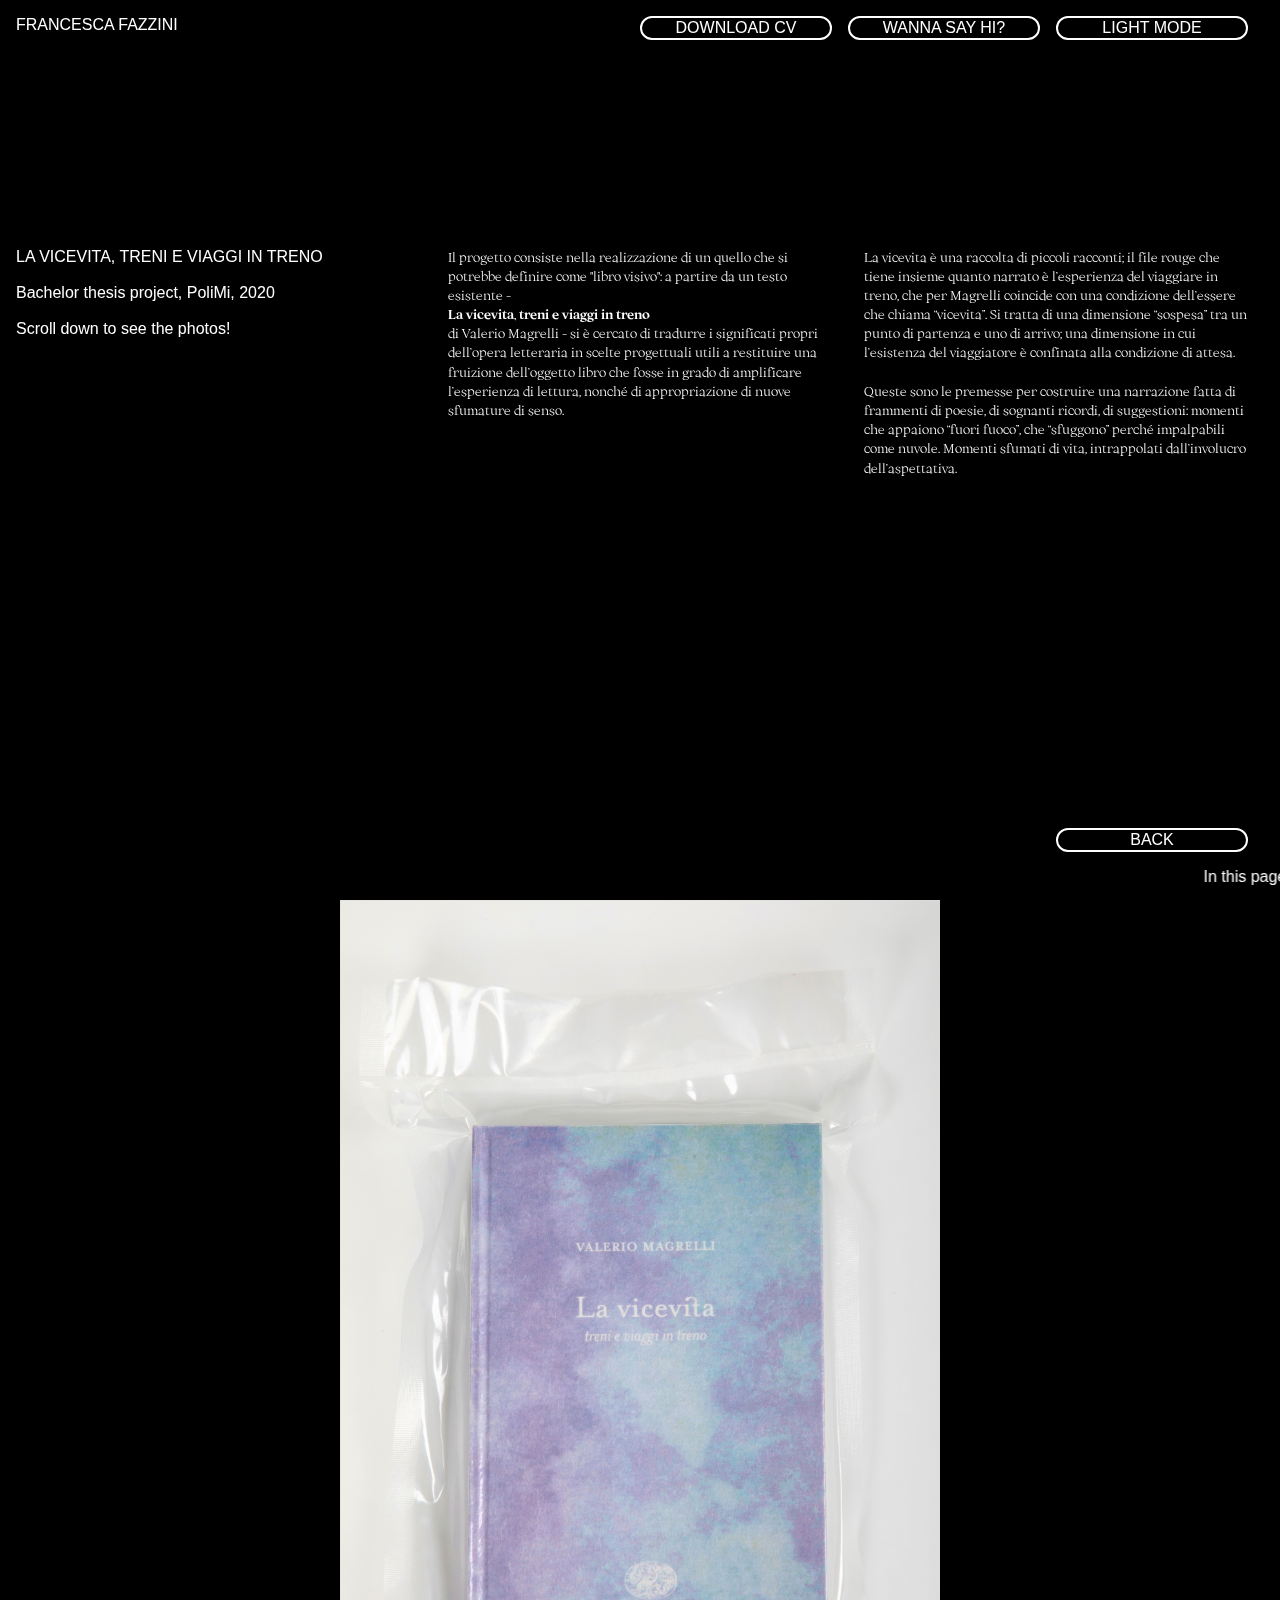
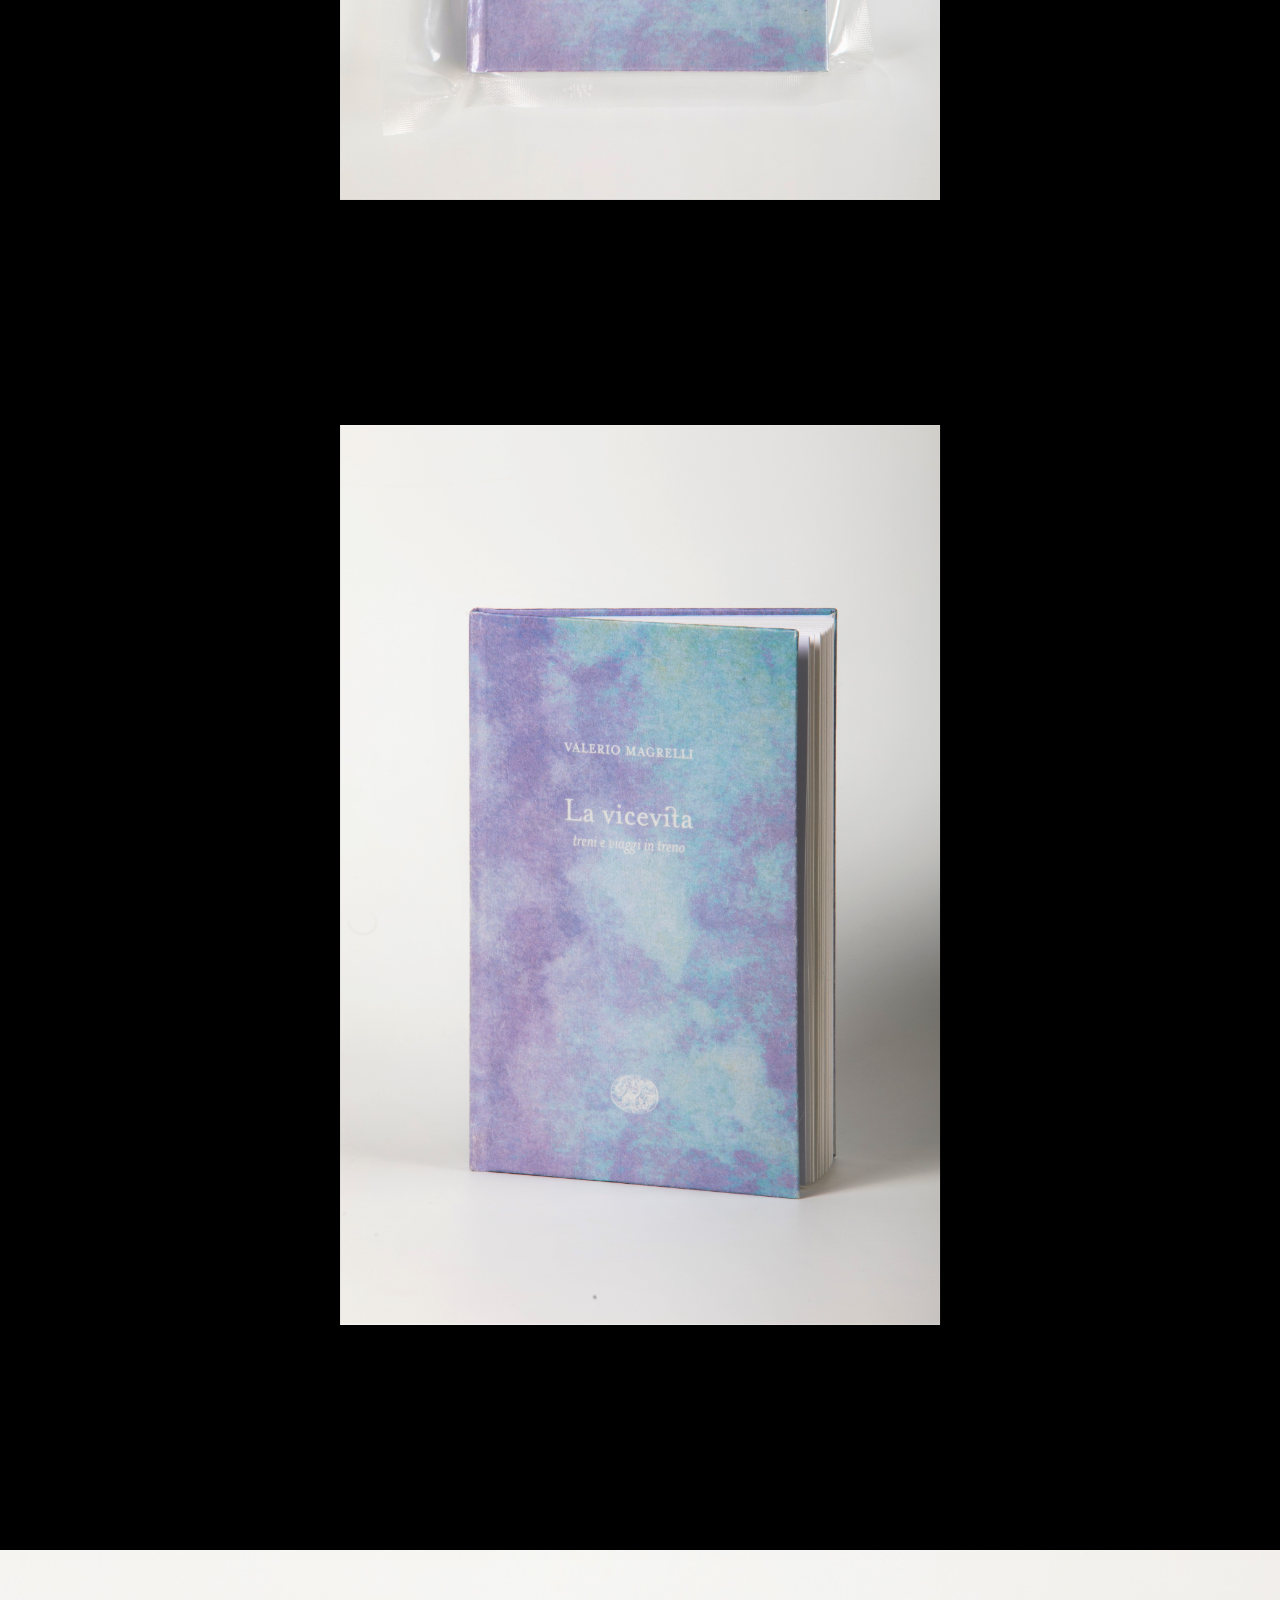
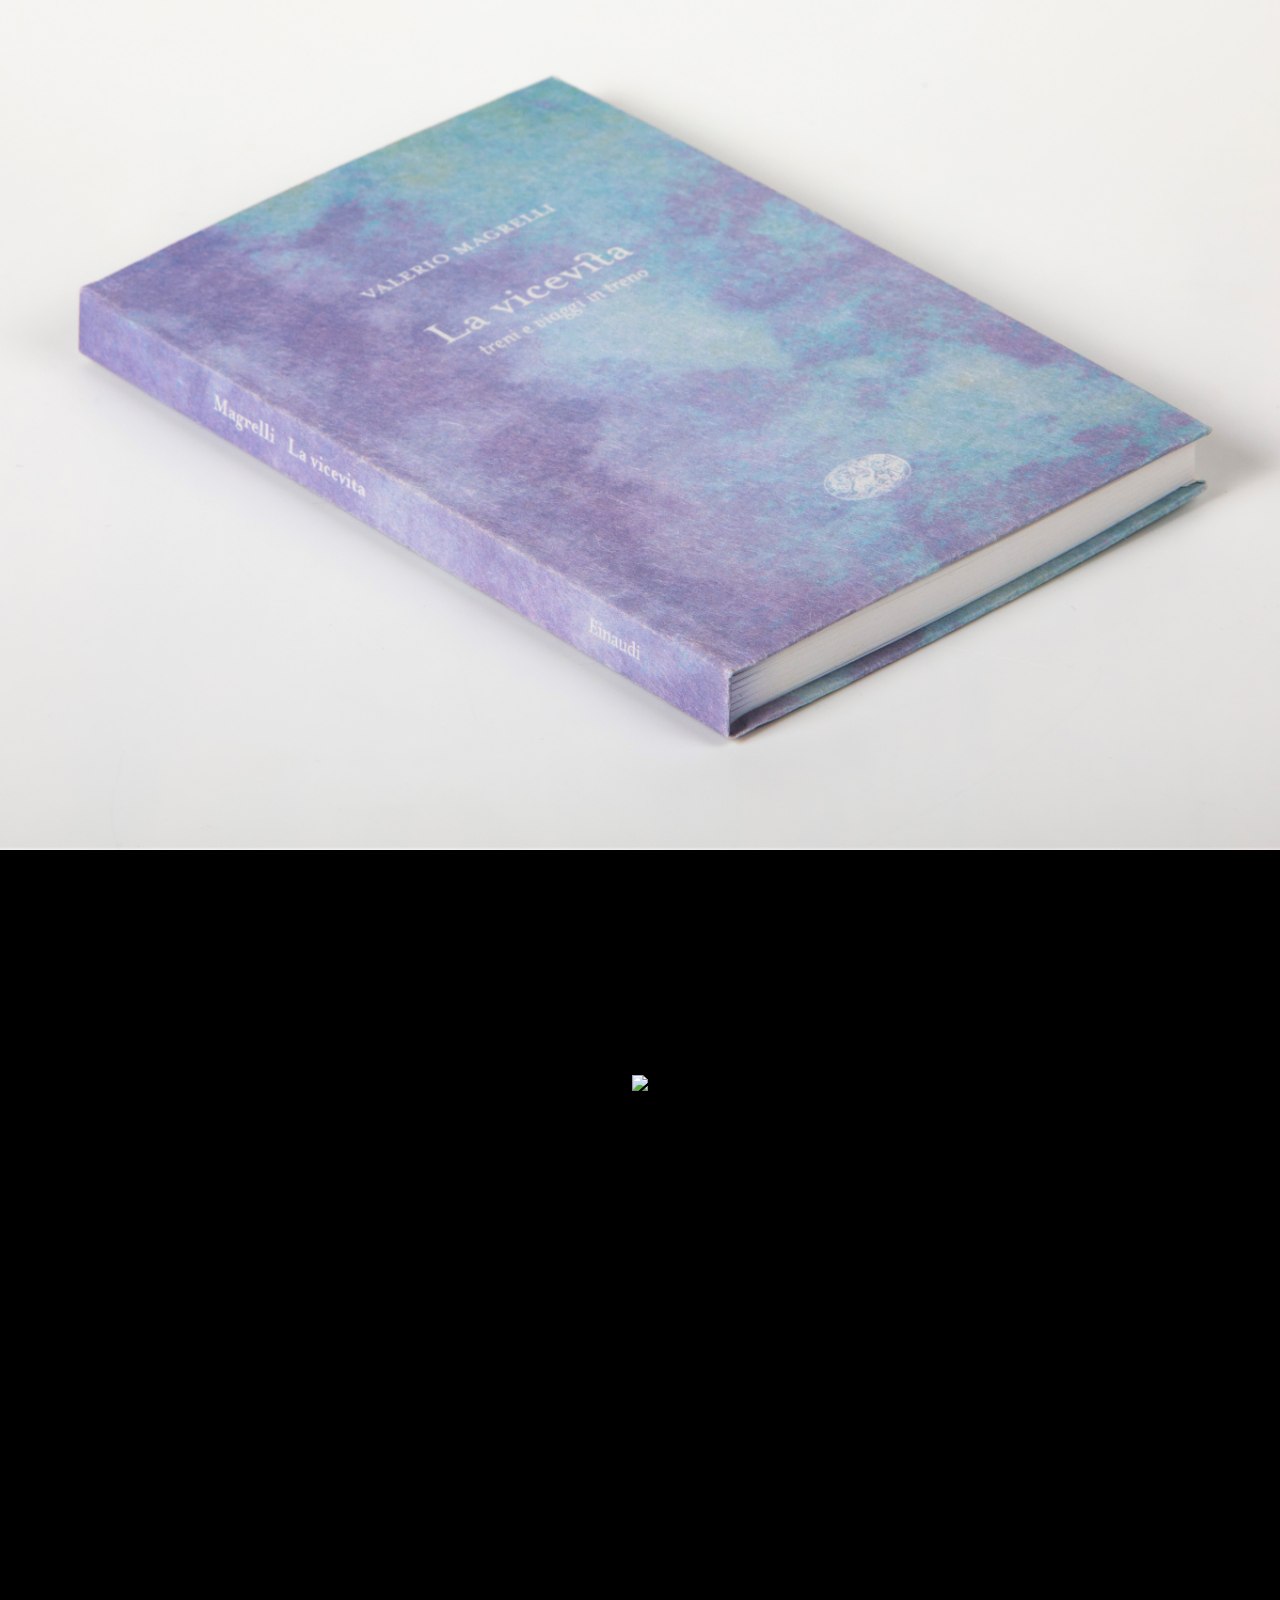
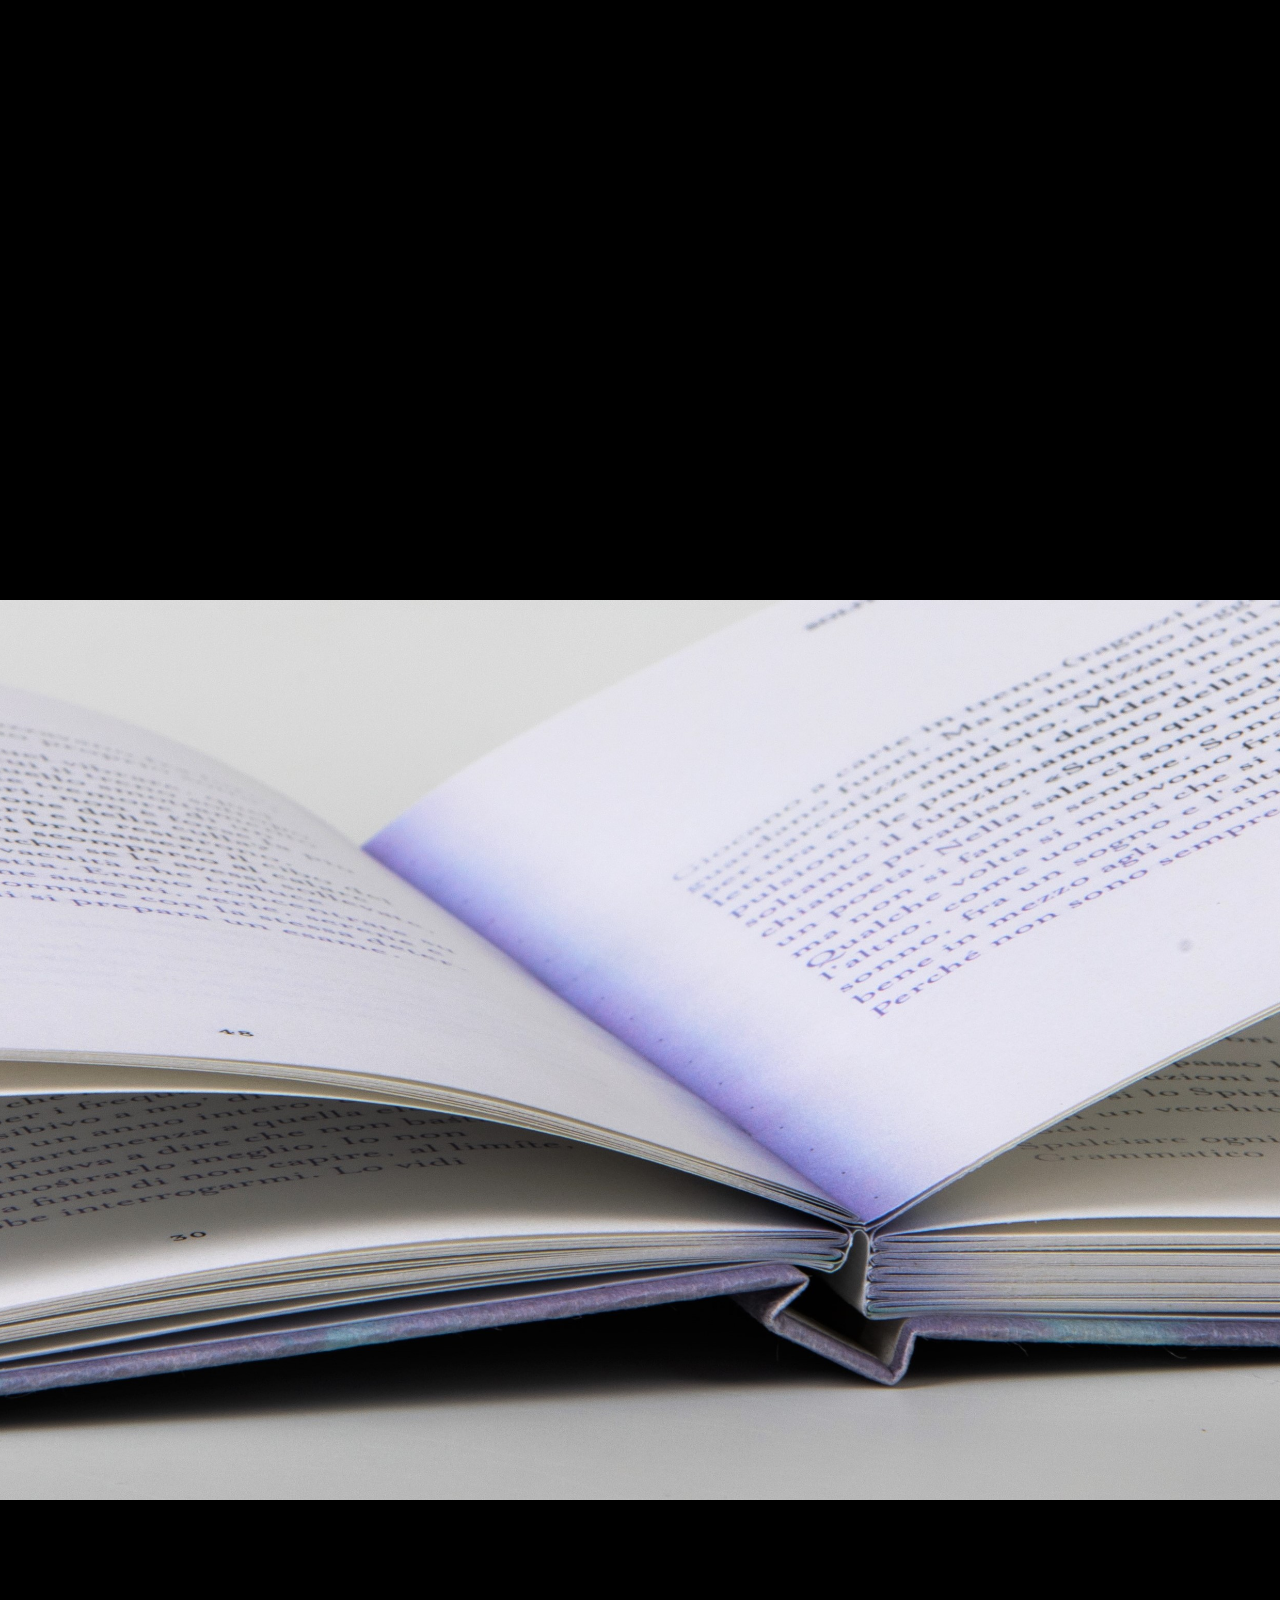
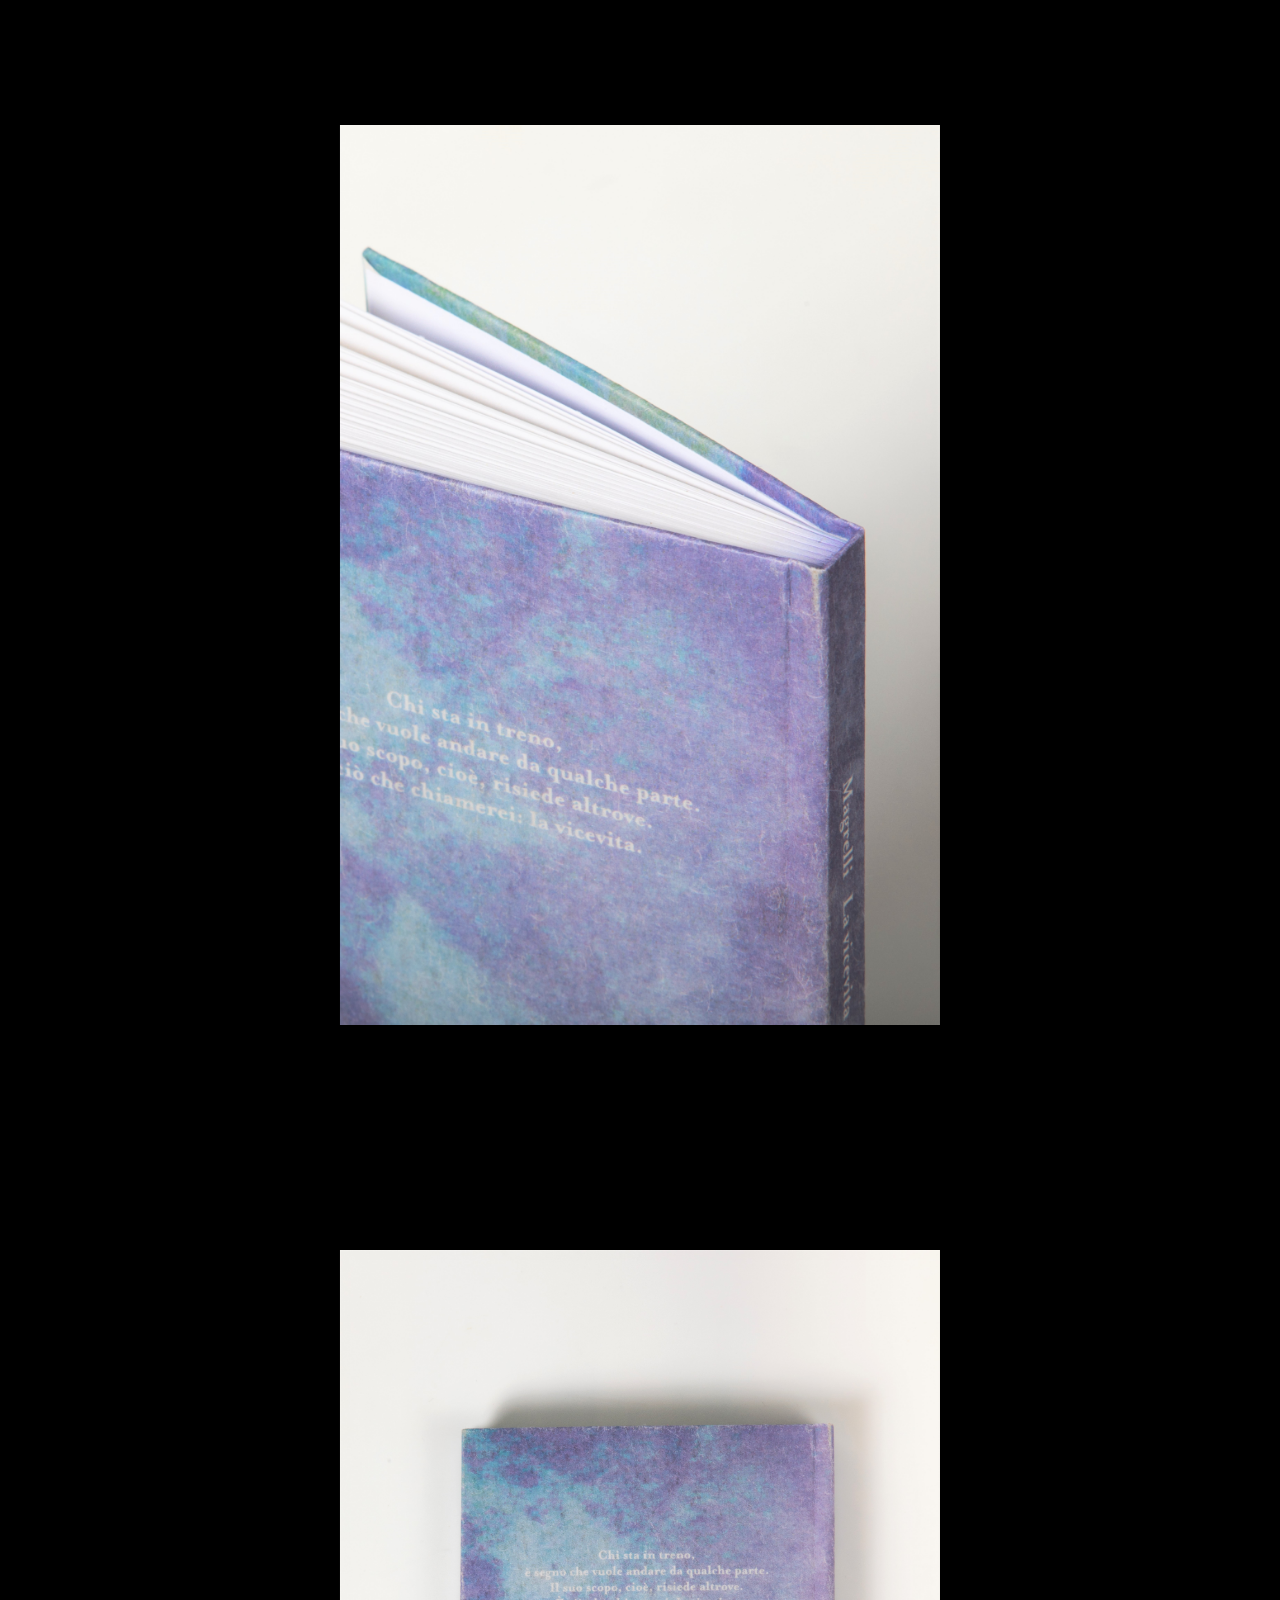
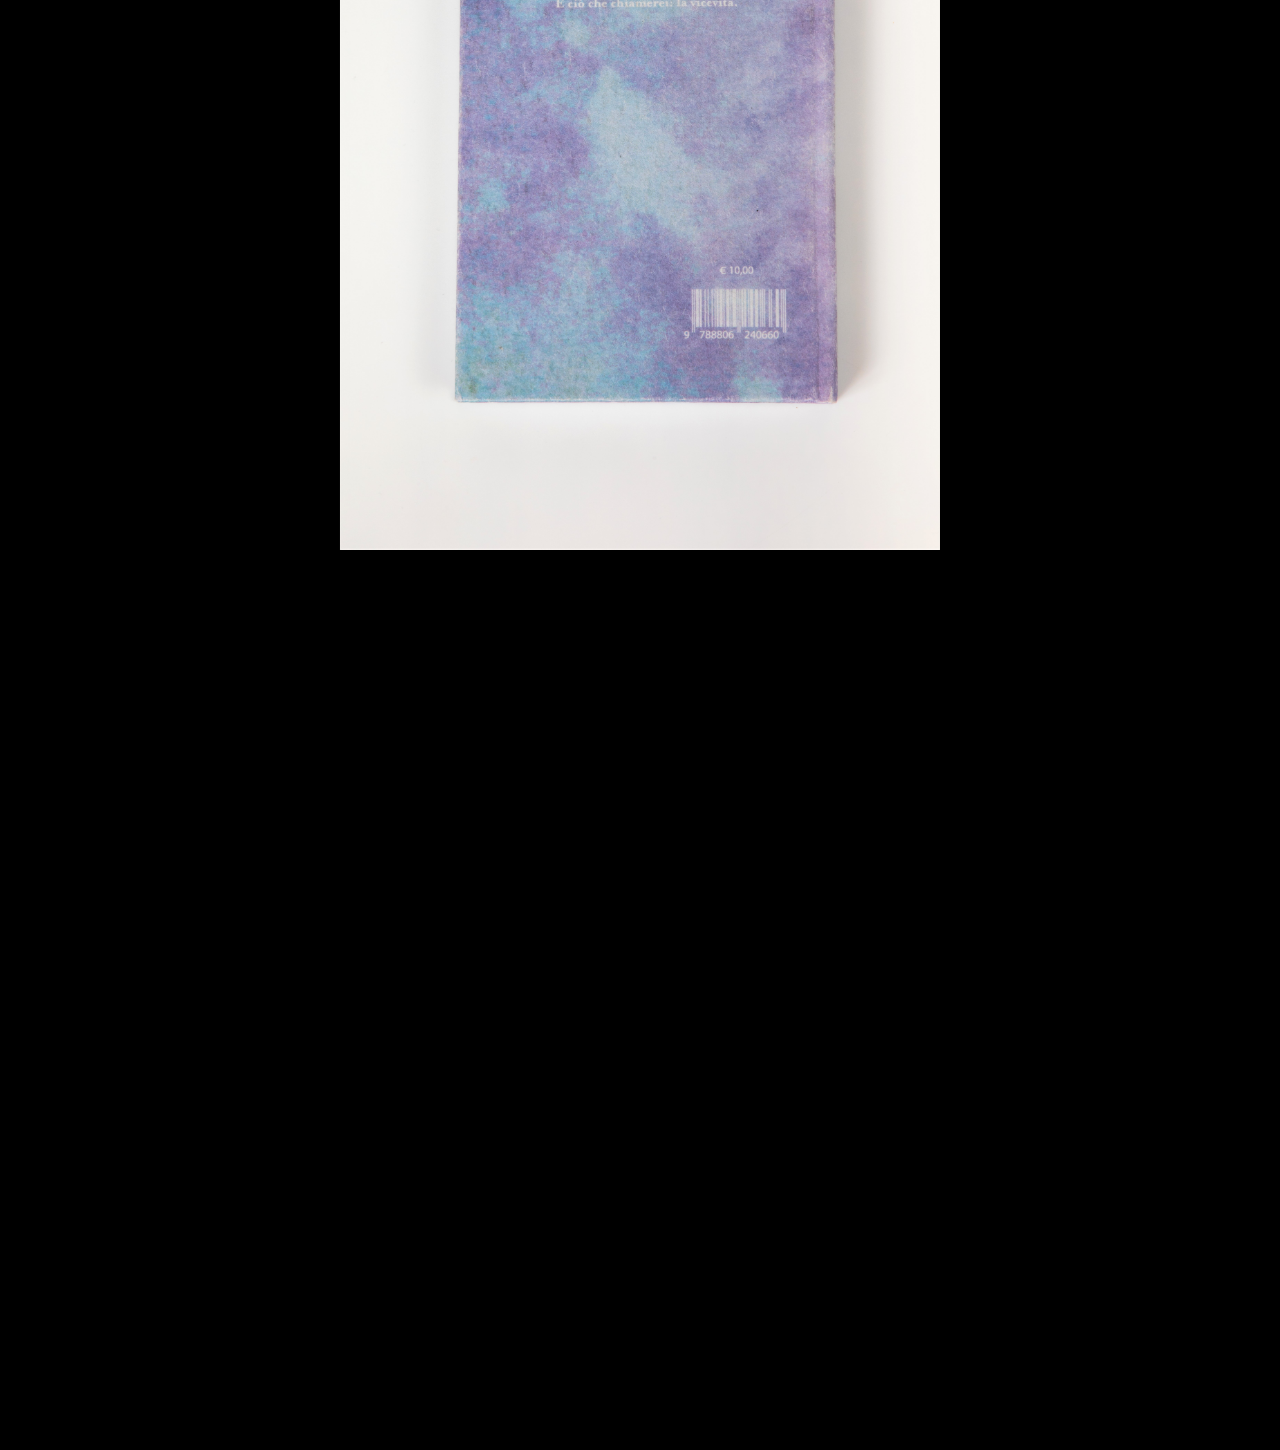
==== la-vicevita-treni-e-viaggi-in-treno.html @ 22600bf1 "Add files via upload" ====
<!DOCTYPE html>
<html lang="it" dir="ltr">
  <head>
    <meta charset="utf-8">
    <title>La vicevita - Francesca Fazzini</title>
    <link rel="shortcut icon" href="i/icon0.ico"> <!-- icona da cambiare-->
    <!-- <link rel="stylesheet" href="css/indexDesktop.css" media="screen and (min-width: 451px)">  stile pc-->
    <!--<link rel="stylesheet" href="css/indexMobile.css" media="screen and (max-width: 450px)"> stile cell-->
    <meta name="viewport" content="width=device-width, initial-scale=1.0"> <!--condizione iniziale viewport-->
    <meta name="topic" content="communication design">
    <meta name="keywords" content="design, Francesca Fazzini, comunicazione, communication, editoria, editorial, Politecnico di Milano, tesi di laurea, Mario Piazza">
    <meta name="description" content="FRANCESCA FAZZINI communication designer">
    <meta name="copyright" content="Francesca Fazzini">
    <meta name="language" content="IT, EN">
    <meta name="robots" content="index,follow">
    <meta name="directory" content="submission">
    <meta name="category" content="communication design">
    <meta name="coverage" content="Worldwide">
    <meta name="distribution" content="Global">
    <meta name="rating" content="General">
    <meta http-equiv="Expires" content="0">
    <meta http-equiv="Pragma" content="no-cache">
    <meta http-equiv="Cache-Control" content="no-cache">
    <meta property="og:title" content="FRANCESCA FAZZINI communication designer">



    <style>

  /**generali**/
    .light {
        background-color::#ffffff ;
        color: #000000;  /**#e6b3ff colore lilla**/
        margin:0;
        padding: 0;
        font-family:ortica;

    }
    .dark {
        background-color:#000000 ;
        color:#ffffff;
        margin:0;
        padding: 0;
        font-family:ortica;
    }
    .ee {
        background-color:#ff00ff ;
        color: #00ffff;  /**#e6b3ff colore lilla**/
        margin:0;
        padding: 0;
        font-family:ortica;
    }

/**bottoni**/
    .button-ee {
      right:2.5vw;
      position: absolute;
      background-color: transparent;
      color: cyan;
      font-family: sans-serif;;
      font-size: 1.25vw;
      width: 15%;
      border-radius: 25px;
      border: 2px solid yellow;
      }
    .button-ee:hover {
      right:2.5vw;
      position: absolute;
      background-color: #00ffff;
      color: #ff00ff;
      font-family: sans-serif;;
      font-size: 1.25vw;
      width: 15%;
      border-radius: 25px;
      border: 2px solid yellow;
      cursor: pointer;
      }
    .button-ee:active{
      right:2.5vw;
        position: absolute;
        background-color: cyan;
        color: #ff00ff;
        font-family: sans-serif;;
        font-size: 1.25vw;
        width: 15%;
        border-radius: 25px;
        transform: translateY(5px);
        border: 2px solid yellow;
        }

    .button-light{
      right:2.5vw;
        position: absolute;
        background-color: transparent;
        color: #000000;
        font-family: sans-serif;;
        font-size: 1.25vw;
        width: 15%;
        border-radius: 25px;
        border: 2px solid #000000;
      }
    .button-light:hover{
      right:2.5vw;
        position: absolute;
        background-color: #000000;
        color: #ffffff;
        font-family: sans-serif;;
        font-size: 1.25vw;
        width: 15%;
        border-radius: 25px;
        border: 2px solid #000000;
        cursor: pointer;
      }
    .button-light:active{
      right:2.5vw;
        position: absolute;
        background-color: #000000;
        color: #ffffff;
        font-family: sans-serif;;
        font-size: 1.25vw;
        width: 15%;
        border-radius: 25px;
        border: 2px solid #000000;
        transform: translateY(5px);
      }

    .button-dark{
              right:2.5vw;
              position: absolute;
              background-color: transparent;
              color: #ffffff;
              font-family: sans-serif;;
              font-size: 1.25vw;
              width: 15vw;
              border-radius: 25px;
              border: 2px solid #ffffff;


            }
    .button-dark:hover{
              right:2.5vw;
              position: absolute;
              background-color: #ffffff;
              color: #000000;
              font-family: sans-serif;;
              font-size: 1.25vw;
              width: 15vw;
              border-radius: 25px;
              cursor: pointer;
              border: 2px solid #ffffff;

            }
    .button-dark:active{
              right:2.5vw;
              position: absolute;
              background-color: #ffffff;
              color: #000000;
              font-family: sans-serif;;
              font-size: 1.25vw;
              width: 15vw;
              border-radius: 25px;
              transform: translateY(5px);
              border: 2px solid #ffffff;

            }

  /**francesca**/
    .francesca-dark{
      left:1.25vw;
      top:1.25vw;
      position: absolute;
      color: #ffffff;
      font-family: sans-serif;;
      font-size: 1.25vw;
      width: 15vw;
      cursor: default;
      }
    .francesca-light{
        left:1.25vw;
        top:1.25vw;
        position: absolute;
        color: #000000;
        font-family: sans-serif;;
        font-size: 1.25vw;
        width: 15vw;
        cursor: default;
        }
    .francesca-ee{
            left:1.25vw;
            top:1.25vw;
            position: absolute;
            color: cyan;
            font-family: sans-serif;;
            font-size: 1.25vw;
            width: 15vw;
            cursor: default;
            }

  /**contatti**/
    .wannasayhi-box-dark{
              width:30vw;
              height: 30vh;
              background-color: black;
              visibility: visible;
              top: 50%;
              left:50%;
              margin-left: var(--mL);
              margin-top: var(--mT);
              transform: translate(-50%,-50%);
              z-index: +10;
              border: 2px solid #ffffff;
              box-shadow: 10px 10px white;


            }
    .wannasayhi-box-light{
      width:30vw;
      height: 30vh;
      background-color: white;
      visibility: visible;
      top: 50%;
      left:50%;
      margin-left: var(--mL);
      margin-top: var(--mT);
      transform: translate(-50%,-50%);
      z-index: +10;
      border: 2px solid #000000;
      box-shadow: 10px 10px black;

    }
    .wannasayhi-box-ee{
      width:30vw;
      height: 30vh;
      background-color:#e6b3ff;
      visibility: visible;
      top: 50%;
      left:50%;
      margin-left: var(--mL);
      margin-top: var(--mT);
      transform: translate(-50%,-50%);
      z-index: +10;
      border: 2px solid yellow;
      box-shadow: 10px 10px cyan;

    }

  /**testo base sans**/
    .testo-base-dark{
      font-family: sans-serif;
      color:white;
      font-size: 1.25vw
    }
    .testo-base-light{
      font-family: sans-serif;
      color:black;
      font-size: 1.25vw
    }
    .testo-base-ee{
      font-family: sans-serif;
      color:cyan;
      font-size: 1.25vw
    }

  /**testo colonne**/
    .colonna-dark{
      font-family: ortica;
      font-weight: 100;
      color:white;
      font-size: 1vw;
      line-height: 1.5;

    }
    .colonna-light{
      font-family: ortica;
      color:black;
      font-size: 1vw;
      line-height: 1.5;

    }
    .colonna-ee{
      font-family: ortica;
      color:cyan;
      font-size: 1vw;
      line-height: 1.5;
    }


  /**runner**/
    .runner-dark{
              bottom: 1.25vw;
              height: 1.25vw;
              position: absolute;
              background-color: transparent;
              color: #ffffff;
              font-family: sans-serif;;
              font-size: 1.25vw;
              width: 100%;
              position: fixed;
              z-index: +5;
            }

    /**h1 ee**/
    .runner-light{
              bottom: 1.25vw;
              height: 1.25vw;
              position: absolute;
              background-color: transparent;
              color: black;
              font-family: sans-serif;;
              font-size: 1.25vw;
              width: 100%;
              position: fixed;
              z-index: +5;
            }

    /**h1 ee**/
    .runner-ee{
              bottom: 1.25vw;
              height: 1.25vw;
              position: absolute;
              background-color: transparent;
              color: cyan;
              font-family: sans-serif;;
              font-size: 1.25vw;
              width: 100%;
              position: fixed;
              z-index: +5;
            }

    /**h1 ee**/




  /**condizioni utili ecc**/
    .light::-webkit-scrollbar {
      width: auto;
       }
    .light::-webkit-scrollbar-track {
      background: transparent;
      border-left: 2px solid black;
      }
    .light::-webkit-scrollbar-thumb {
      background-color: black;
    }

    .dark::-webkit-scrollbar {
      width: auto;
       }
    .dark::-webkit-scrollbar-track {
      background: transparent;
      border-left: 2px solid white;
      }
    .dark::-webkit-scrollbar-thumb {
      background-color: white;
    }

    .ee::-webkit-scrollbar {
      width: auto;
       }
    .ee::-webkit-scrollbar-track {
      background: transparent;
      border-left: 2px solid yellow;
      }
    .ee::-webkit-scrollbar-thumb {
      background-color: cyan;
    }


    .on {
      visibility: visible;

      }
    .off {
      visibility: hidden;
        }
    .draggable {
      width: 0vw;
      height: 0vw;
      background: transparent;
      border-radius: 50%;
      float: left;
      top: 50%;
      left:50%;
      margin-left: var(--mL);
      margin-top: var(--mT);
      transform: translate(-50%,-50%);
      border: 0px solid red;
      z-index: +3;
      }
    .container{
      background-color: transparent;
      width: 100vw;
      height: 100vh;
      white-space: nowrap;
      overflow: hidden;
      text-align: center;
      vertical-align: middle;
      top: 50%;
      left:50%;
      margin-left: var(--mL);
      margin-top: var(--mT);
      transform: translate(-50%,-50%);
      position:fixed;
      z-index: 10;
    }
    a{
     color:inherit;
     text-decoration: none;
    }
    @font-face {
      font-family:ortica;
      src: url(font/Ortica-Light.otf);
    }
    @font-face {
      font-family:orticabold;
      src: url(font/Ortica-Bold.otf);
    }

    #draggable{
    -webkit-animation: flash linear 1s infinite;
	  animation: flash linear 1s infinite;
    }
    #scroll{
    -webkit-animation: flash linear 1s infinite;
	  animation: flash linear 1s infinite;
    }
    @-webkit-keyframes flash {
  	0% { opacity: 1; }
	  50% { opacity: .1; }
  	100% { opacity: 1; }
    }

  </style>
  </head>




  <body id="body" class="dark" style="overflow-x:hidden;overflow-y: scroll;cursor:default">

<!--HEADER E FOOTER-->
    <div id="header" style="width:100vw;height:auto;position:fixed;z-index:+9">
      <div id="francesca" class="francesca-dark" style="top:1.25vw" > FRANCESCA FAZZINI </div>
      <button id="mode"  class="button-dark" style="top:1.25vw"> LIGHT MODE </button>
      <button id="wannasayhi"  class="button-dark" style="position:absolute; right:18.75vw;top:1.25vw "> WANNA SAY HI? </button>
      <button id="cv"  class="button-dark" style="position:absolute;right:35vw; text-align: center; text-decoration:none;top:1.25vw"><a href="Fazzini_Francesca_CV.pdf" download target="_blank"> DOWNLOAD CV</a> </button>
    </div>

    <div id="footer" style="width:100vw;bottom:0;height:auto;position:fixed;z-index:+9">
      <div id="runner" class="runner-dark">  <marquee direction="scroll">In this page I hide an Easter egg, can you find it? </marquee></div>
      <button id="discover"  class="button-dark" style="position:absolute;text-align: center; text-decoration:none;bottom:3.75vw;"><a href="index.html"> BACK</a> </button>
    </div>

<!--BOX CONTATTI-->
    <div id="container" class="off">
      <div id="chiudi"class="draggable">
        <div id="wannasayhi-box" class="off" >
          <button id="close"   class="button-dark" style="width: 15vw; bottom:1.25vw"> CLOSE </button>
          <div id="draggable" class="testo-base-dark" style="top:1.25vw;position:absolute;left:50%;transform:translate(-50%,0)">I'm draggable! </div>
          <div  style="top: 50%; width: 100%;text-align: center; transform: translate(0%,-50%);position:absolute;">
            <div id="testo-base"class="testo-base-dark">
              You can find me on Instagram, Behance, LinkedIn,<br></br> or you can just send me an
               <a href="mailto:francesca180998@gmail.com" style="font-family: sans-serif;font-size: 1.25vw; text-decoration:underline;">e-mail</a>.<br></br>
            </div>
          </div>
        </div>
      </div>
    </div>




<!--SEZIONE TESTO-->
  <section style="display:flex;width: 100vw; height: 100vh; position:fixed">
    <div id="dida" style="top:27.5vh;left:1.25vw;position:absolute" class="testo-base-dark">
      LA VICEVITA, TRENI E VIAGGI IN TRENO <br></br>
      Bachelor thesis project, PoliMi, 2020 <br></br>
      <div id="scroll">Scroll down to see the photos! </div>

    </div>

    <div id="col1" style="top:27.5vh;right:35vw;position:absolute;width:30vw;height:40vh" class="colonna-dark">
      Il progetto consiste nella realizzazione
  di un quello che si potrebbe definire come "libro visivo":
  a partire da un testo
  esistente - <div style="font-family:orticabold">La vicevita, treni e viaggi in treno</div> di Valerio
  Magrelli - si è cercato
  di tradurre i significati propri
  dell’opera letteraria in scelte
  progettuali utili a restituire
  una fruizione dell’oggetto libro
  che fosse in grado di amplificare
  l’esperienza di lettura,
  nonché di appropriazione
  di nuove sfumature di senso.

    </div>

    <div id="col2" style="top:27.5vh;right:2.5vw;position:absolute;width:30vw;height:40vh" class="colonna-dark">
      La vicevita è una raccolta di piccoli racconti; il file rouge che tiene
      insieme quanto narrato è l’esperienza del viaggiare in treno, che
      per Magrelli coincide con una condizione dell’essere che chiama
      “vicevita”. Si tratta di una dimensione “sospesa” tra un punto di
      partenza e uno di arrivo; una dimensione in cui l’esistenza del
      viaggiatore è confinata alla condizione di attesa.
    <br></br>  Queste sono le premesse per costruire una narrazione fatta di
      frammenti di poesie, di sognanti ricordi, di suggestioni: momenti
      che appaiono “fuori fuoco”, che “sfuggono” perché impalpabili
      come nuvole. Momenti sfumati di vita, intrappolati dall’involucro
      dell’aspettativa.    </div>



 </section>


 <!--SCROLL IMMAGINI-->
 <section >
  <div style="display:flex;width: 100vw; height: auto;position:absolute">
    <!--immagini 2:3 -->
    <img src="images/vicevita1.png" style="display:flex;height:100vh;top:100vh;position:absolute;left:50%;transform:translate(-50%,0)">
    <img src="images/vicevita2.png" style="display:flex;height:100vh;top:225vh;position:absolute;left:50%;transform:translate(-50%,0)">
    <img src="images/vicevita3.png" style="display:flex;height:100vh;top:350vh;position:absolute;left:50%;transform:translate(-50%,0)">
    <img src="images/vicevita4.png" style="display:flex;height:100vh;top:475vh;position:absolute;left:50%;transform:translate(-50%,0)">
    <img src="images/vicevita5.png" style="display:flex;height:100vh;top:600vh;position:absolute;left:50%;transform:translate(-50%,0)">
    <img src="images/vicevita6.png" style="display:flex;height:100vh;top:725vh;position:absolute;left:50%;transform:translate(-50%,0)">
    <img src="images/vicevita7.png" style="display:flex;height:100vh;top:850vh;position:absolute;left:50%;transform:translate(-50%,0)">


     <div style="display:flex;width:100vw;height:100vh;top:950vh;position:absolute;color: transparent"></div>


 </div>

</section>





































<script src="js/blotter.min.js"></script>
<script src="https://unpkg.com/draggabilly@2/dist/draggabilly.pkgd.min.js"></script>
<script src="js/app-progetti.js"></script>
<script src="http://ajax.googleapis.com/ajax/libs/jquery/1.6.4/jquery.min.js"></script>
<script type="text/javascript">






$(document).ready(function() {
        var keys = [];
        var code = [38, 38, 40, 40, 37, 39, 37, 39, 66, 65];
        var contatti = document.getElementById("wannasayhi-box");



        document.getElementById("body").className = "dark"

        $(document).keydown(function(keyEvent) {
          keys.push(keyEvent.keyCode);

          if ( keys.length > code.length ) { keys.shift(); }

          if ( keys.toString() == code.toString() ) {
            document.querySelector("marquee").innerHTML = "Congrats! You did it! ";
            document.getElementById("body").className = "ee";
            document.getElementById("mode").className = "button-ee";
            document.getElementById("wannasayhi").className = "button-ee";
            document.getElementById("cv").className = "button-ee";
            document.getElementById("close").className = "button-ee";
            document.getElementById("francesca").className = "francesca-ee";
            document.getElementById("runner").className = "runner-ee";
            document.getElementById("testo-base").className = "testo-base-ee";
            document.getElementById('draggable').className="testo-base-ee";
            document.getElementById('discover').className="button-ee";
            document.getElementById("dida").className = "testo-base-ee";
            document.getElementById("col1").className = "colonna-ee";
            document.getElementById("col2").className = "colonna-ee";





            if(contatti.className="off"){
              document.getElementById("wannasayhi-box").className = "off";
            }
            else{
              document.getElementById("wannasayhi-box").className = "wannasayhi-box-ee";
            }




          }
        });
      });
</script>




</body>
</html>
---- css/indexDesktop.css ----
/**generali**/
.light {
    background-color::#ffffff ;
    color: #000000;  /**#e6b3ff colore lilla**/
    margin:0;
    padding: 0;
    font-family:ortica;

}
.dark {
    background-color:#000000 ;
    color:#ffffff;
    margin:0;
    padding: 0;
    font-family:ortica;
}
.ee {
    background-color: #ff00ff;
    color: cyan;  /**#e6b3ff colore lilla**/
    margin:0;
    padding: 0;
    font-family:ortica;
}

/**border**/
.border-light {
    border-bottom:2px solid black;
}
.border-dark {
    border-bottom:2px solid white;
}
.border-ee {
    border-bottom:2px solid yellow;
;
}

/**bottoni**/
.button-ee {
  right:2.5vw;
  position: absolute;
  background-color: transparent;
  color: cyan;
  font-family: sans-serif;;
  font-size: 1.25vw;
  width: 15%;
  border-radius: 25px;
  border: 2px solid yellow;

  }
.button-ee:hover {
  right:2.5vw;
  position: absolute;
  background-color: cyan;
  color: #ff00ff;
  font-family: sans-serif;;
  font-size: 1.25vw;
  width: 15%;
  border-radius: 25px;
  border: 2px solid yellow;
  cursor: pointer;
  }
.button-ee:active{
  right:2.5vw;
  position: absolute;
  background-color: cyan;
  color: #ff00ff;
  font-family: sans-serif;;
  font-size: 1.25vw;
  width: 15%;
  border-radius: 25px;
  border: 2px solid yellow;
  cursor: pointer;
    }

.button-light{
  right:2.5vw;
    position: absolute;
    background-color: transparent;
    color: #000000;
    font-family: sans-serif;;
    font-size: 1.25vw;
    width: 15%;
    border-radius: 25px;
    border: 2px solid #000000;
  }
.button-light:hover{
  right:2.5vw;
    position: absolute;
    background-color: #000000;
    color: #ffffff;
    font-family: sans-serif;;
    font-size: 1.25vw;
    width: 15%;
    border-radius: 25px;
    border: 2px solid #000000;
    cursor: pointer;
  }
.button-light:active{
  right:2.5vw;
    position: absolute;
    background-color: #000000;
    color: #ffffff;
    font-family: sans-serif;;
    font-size: 1.25vw;
    width: 15%;
    border-radius: 25px;
    border: 2px solid #000000;
    transform: translateY(5px);
  }

.button-dark{
          right:2.5vw;
          position: absolute;
          background-color: transparent;
          color: #ffffff;
          font-family: sans-serif;;
          font-size: 1.25vw;
          width: 15vw;
          border-radius: 25px;
          border: 2px solid #ffffff;


        }
.button-dark:hover{
  right:2.5vw;
          position: absolute;
          background-color: #ffffff;
          color: #000000;
          font-family: sans-serif;;
          font-size: 1.25vw;
          width: 15vw;
          border-radius: 25px;
          cursor: pointer;
          border: 2px solid #ffffff;

        }
.button-dark:active{
  right:2.5vw;
          position: absolute;
          background-color: #ffffff;
          color: #000000;
          font-family: sans-serif;;
          font-size: 1.25vw;
          width: 15vw;
          border-radius: 25px;
          transform: translateY(5px);
          border: 2px solid #ffffff;

        }

/**francesca**/
.francesca-dark{
  left:1.25vw;
  top:1.25vw;
  position: absolute;
  color: #ffffff;
  font-family: sans-serif;;
  font-size: 1.25vw;
  width: 15vw;
  cursor: default;
  }
.francesca-light{
    left:1.25vw;
    top:1.25vw;
    position: absolute;
    color: #000000;
    font-family: sans-serif;;
    font-size: 1.25vw;
    width: 15vw;
    cursor: default;
    }
.francesca-ee{
        left:1.25vw;
        top:1.25vw;
        position: absolute;
        color: cyan;
        font-family: sans-serif;;
        font-size: 1.25vw;
        width: 15vw;
        cursor: default;
        }

/**contatti**/
.wannasayhi-box-dark{
          width:30vw;
          height: 30vh;
          background-color: black;
          visibility: visible;
          top: 50%;
          left:50%;
          margin-left: var(--mL);
          margin-top: var(--mT);
          transform: translate(-50%,-50%);
          z-index: +10;
          border: 2px solid #ffffff;
          box-shadow: 10px 10px white;


        }
.wannasayhi-box-light{
  width:30vw;
  height: 30vh;
  background-color: white;
  visibility: visible;
  top: 50%;
  left:50%;
  margin-left: var(--mL);
  margin-top: var(--mT);
  transform: translate(-50%,-50%);
  z-index: +10;
  border: 2px solid #000000;
  box-shadow: 10px 10px black;

}
.wannasayhi-box-ee{
  width:30vw;
  height: 30vh;
  background-color: #ff00ff;
  visibility: visible;
  top: 50%;
  left:50%;
  margin-left: var(--mL);
  margin-top: var(--mT);
  transform: translate(-50%,-50%);
  z-index: +10;
  border: 2px solid  yellow;
  box-shadow: 10px 10px cyan;

}

/**testo base sans**/
.testo-base-dark{
  font-family: sans-serif;
  color:white;
  font-size: 1.25vw
}
.testo-base-light{
  font-family: sans-serif;
  color:black;
  font-size: 1.25vw
}
.testo-base-ee{
  font-family: sans-serif;
  color:cyan;
  font-size: 1.25vw
}

/**runner**/
.runner-dark{
          bottom: 1.25vw;
          height: 1.25vw;
          position: absolute;
          background-color: transparent;
          color: #ffffff;
          font-family: sans-serif;;
          font-size: 1.25vw;
          width: 100%;
          position: fixed;
          z-index: +5;
        }
.runner-light{
          bottom: 1.25vw;
          height: 1.25vw;
          position: absolute;
          background-color: transparent;
          color: black;
          font-family: sans-serif;;
          font-size: 1.25vw;
          width: 100%;
          position: fixed;
          z-index: +5;
        }
.runner-ee{
          bottom: 1.25vw;
          height: 1.25vw;
          position: absolute;
          background-color: transparent;
          color: cyan;
          font-family: sans-serif;;
          font-size: 1.25vw;
          width: 100%;
          position: fixed;
          z-index: +5;
        }


/**testo ee**/
h1 {
  font-weight: 100;
  font-size: 3vw;
  line-height: 1.3;
  cursor: default;
  text-align: left;
  top:20vh;
  left:50vw;
  position:absolute;
  width: 40vw;
  border: 0px solid #00ffff;
}
h1 span {
  transition: color 1s;
}
h1 span:nth-child(1n):hover {
  color:yellow;
}
h1 span:nth-child(2n):hover {
  color:yellow;

}
h1 span:nth-child(3n):hover {
  color:yellow;

  }
h1 span:nth-child(4n):hover {
  color:yellow;

  }
h1 span:hover {
      transition: color 0s;
    }
    /**h2 light**/


/**testo **/
h2 {
  font-weight: 100;
  font-size: 3vw;
  line-height: 1.3;
  cursor: default;
  text-align: left;
  top:20vh;
  left:50vw;
  position:absolute;
  width: 40vw;
  border: 0px solid #00ffff;
}
h2 span {
  transition: color 1s;
}
h2 span:nth-child(1n):hover {
  color:transparent;
}
h2 span:nth-child(2n):hover {
  color:transparent;
      }
h2 span:nth-child(3n):hover {
  color:transparent;
    }
h2 span:nth-child(4n):hover {
  color:transparent;
      }
h2 span:hover {
      transition: color 0s;
    }
    /**h3 dark**/

/**condizioni utili ecc**/
.light::-webkit-scrollbar {
  width: auto;
   }
.light::-webkit-scrollbar-track {
  background: transparent;
  border-left: 2px solid black;
  }
.light::-webkit-scrollbar-thumb {
  background-color: black;
}

.dark::-webkit-scrollbar {
  width: auto;
   }
.dark::-webkit-scrollbar-track {
  background: transparent;
  border-left: 2px solid white;
  }
.dark::-webkit-scrollbar-thumb {
  background-color: white;
}

.ee::-webkit-scrollbar {
  width: auto;
   }
.ee::-webkit-scrollbar-track {
  background: transparent;
  border-left: 2px solid yellow;
  }
.ee::-webkit-scrollbar-thumb {
  background-color: cyan;

}





.on {
  visibility: visible;

}
.off {
  visibility: hidden;
    }
.draggable {
  width: 0vw;
  height: 0vw;
  background: transparent;
  border-radius: 50%;
  float: left;
  top: 50%;
  left:50%;
  margin-left: var(--mL);
  margin-top: var(--mT);
  transform: translate(-50%,-50%);
  border: 0px solid red;
  z-index: +3;
  }
.container{
  background-color: transparent;
  width: 100vw;
  height: 100vh;
  white-space: nowrap;
  overflow: hidden;
  text-align: center;
  vertical-align: middle;
  top: 50%;
  left:50%;
  margin-left: var(--mL);
  margin-top: var(--mT);
  transform: translate(-50%,-50%);
  position:fixed;
  z-index: 10;
}

#mode{
  top:1.25vw;
}
#wannasayhi{
  position:absolute;
  right:18.75vw;
  top:1.25vw;
}
#cv{
  position:absolute;
  right:35vw;
  text-align: center;
  text-decoration:none;
  top:1.25vw;
}
img{
  height: 60vh;
}
#vicevita-dida{
  top:27.5vh;
  left:1.25vw;
  position:absolute
}

a{
 color:inherit;
 text-decoration: none;
}
@font-face {
  font-family:ortica;
  src: url(font/Ortica-Light.otf);
}
#draggable{
-webkit-animation: flash linear 1s infinite;
animation: flash linear 1s infinite;
}
#scroll{
-webkit-animation: flash linear 1s infinite;
animation: flash linear 1s infinite;
}

@-webkit-keyframes flash {
0% { opacity: 1; }
50% { opacity: .1; }
100% { opacity: 1; }
}
---- css/indexMobile.css ----
/**generali**/
.light {
    background-color::#ffffff ;
    color: #000000;  /**#e6b3ff colore lilla**/
    margin:0;
    padding: 0;
    font-family:ortica;

}
.dark {
    background-color:#000000 ;
    color:#ffffff;
    margin:0;
    padding: 0;
    font-family:ortica;
}
.ee {
    background-color:#ff00ff ;
    color: #00ffff;  /**#e6b3ff colore lilla**/
    margin:0;
    padding: 0;
    font-family:ortica;
}

/**border**/
.border-light {
    border-bottom:2px solid black;
}
.border-dark {
    border-bottom:2px solid white;
}
.border-ee {
    border-bottom:2px solid yellow;
}

/**bottoni**/
.button-ee {
  right:2.5vw;
  position: absolute;
  background-color: transparent;
  color: cyan;
  font-family: sans-serif;;
  font-size: 1.25vw;
  width: 15%;
  border-radius: 25px;
  border: 2px solid yellow;
  }
.button-ee:hover {
  right:2.5vw;
  position: absolute;
  background-color: #00ffff;
  color: #ff00ff;
  font-family: sans-serif;;
  font-size: 1.25vw;
  width: 15%;
  border-radius: 25px;
  border: 2px solid yellow;
  cursor: pointer;
  }
.button-ee:active{
  right:2.5vw;
    position: absolute;
    background-color: cyan;
    color: #ff00ff;
    font-family: sans-serif;;
    font-size: 1.25vw;
    width: 15%;
    border-radius: 25px;
    transform: translateY(5px);
    border: 2px solid yellow;
    }

.button-light{
  right:2.5vw;
    position: absolute;
    background-color: transparent;
    color: #000000;
    font-family: sans-serif;;
    font-size: 1.25vw;
    width: 15%;
    border-radius: 25px;
    border: 2px solid #000000;
  }
.button-light:hover{
  right:2.5vw;
    position: absolute;
    background-color: #000000;
    color: #ffffff;
    font-family: sans-serif;;
    font-size: 1.25vw;
    width: 15%;
    border-radius: 25px;
    border: 2px solid #000000;
    cursor: pointer;
  }
.button-light:active{
  right:2.5vw;
    position: absolute;
    background-color: #000000;
    color: #ffffff;
    font-family: sans-serif;;
    font-size: 1.25vw;
    width: 15%;
    border-radius: 25px;
    border: 2px solid #000000;
    transform: translateY(5px);
  }

.button-dark{
          right:2.5vw;
          position: absolute;
          background-color: transparent;
          color: #ffffff;
          font-family: sans-serif;;
          font-size: 1.25vw;
          width: 15vw;
          border-radius: 25px;
          border: 2px solid #ffffff;


        }
.button-dark:hover{
  right:2.5vw;
          position: absolute;
          background-color: #ffffff;
          color: #000000;
          font-family: sans-serif;;
          font-size: 1.25vw;
          width: 15vw;
          border-radius: 25px;
          cursor: pointer;
          border: 2px solid #ffffff;

        }
.button-dark:active{
  right:2.5vw;
          position: absolute;
          background-color: #ffffff;
          color: #000000;
          font-family: sans-serif;;
          font-size: 1.25vw;
          width: 15vw;
          border-radius: 25px;
          transform: translateY(5px);
          border: 2px solid #ffffff;

        }

/**francesca**/
.francesca-dark{
  left:50%;
  top:1.25vw;
  position: absolute;
  color: #ffffff;
  font-family: sans-serif;;
  font-size: 14px;
  cursor: default;
  transform: translate(-50%,0);

  }
.francesca-light{
  left:50%;
  top:1.25vw;
  position: absolute;
  color: #000000;
  font-family: sans-serif;;
  font-size: 14px;
  cursor: default;
  transform: translate(-50%,0);
    }
.francesca-ee{
  left:50%;
  top:1.25vw;
  position: absolute;
  color: cyan;
  font-family: sans-serif;;
  font-size: 14px;
  cursor: default;
  transform: translate(-50%,0);
        }

/**contatti**/
.wannasayhi-box-dark{
          width:30vw;
          height: 30vh;
          background-color: black;
          visibility: visible;
          top: 50%;
          left:50%;
          margin-left: var(--mL);
          margin-top: var(--mT);
          transform: translate(-50%,-50%);
          z-index: +10;
          border: 2px solid #ffffff;
          box-shadow: 10px 10px white;


        }
.wannasayhi-box-light{
  width:30vw;
  height: 30vh;
  background-color: white;
  visibility: visible;
  top: 50%;
  left:50%;
  margin-left: var(--mL);
  margin-top: var(--mT);
  transform: translate(-50%,-50%);
  z-index: +10;
  border: 2px solid #000000;
  box-shadow: 10px 10px black;

}
.wannasayhi-box-ee{
  width:30vw;
  height: 30vh;
  background-color:#ff00ff;
  visibility: visible;
  top: 50%;
  left:50%;
  margin-left: var(--mL);
  margin-top: var(--mT);
  transform: translate(-50%,-50%);
  z-index: +10;
  border: 2px solid yellow;
  box-shadow: 10px 10px cyan;

}

/**testo base sans**/
.testo-base-dark{
  font-family: sans-serif;
  color:white;
  font-size: 12px;
}
.testo-base-light{
  font-family: sans-serif;
  color:black;
  font-size: 12px;
}
.testo-base-ee{
  font-family: sans-serif;
  color:cyan;
  font-size: 12px;
}

/**runner**/
.runner-dark{
  bottom: 1.25vw;
  height: 2.5vw;
  position: absolute;
  background-color: transparent;
  color: white;
  font-family: sans-serif;;
  font-size: 14px;
  width: 100%;
  position: fixed;
  z-index: +5;
        }
.runner-light{
  bottom: 1.25vw;
  height: 2.5vw;
  position: absolute;
  background-color: transparent;
  color: black;
  font-family: sans-serif;;
  font-size: 14px;
  width: 100%;
  position: fixed;
  z-index: +5;
        }
.runner-ee{
  bottom: 1.25vw;
  height: 2.5vw;
  position: absolute;
  background-color: transparent;
  color: cyan;
  font-family: sans-serif;;
  font-size: 14px;
  width: 100%;
  position: fixed;
  z-index: +5;
}


/**testo ee**/
h1 {
  font-weight: 100;
  font-size: 3.5vh;
  line-height: 1.3;
  cursor: default;
  text-align: left;
  top:20vh;
  left:50%;
  transform: translate(-50%,0);
  position:absolute;
  border: 0px solid #00ffff;
}
h1 span {
  transition: color 1s;
}
h1 span:nth-child(1n):hover {
  color:yellow;

}
h1 span:nth-child(2n):hover {
  color:yellow;

}
h1 span:nth-child(3n):hover {
  color:yellow;

  }
h1 span:nth-child(4n):hover {
  color:yellow;

  }
h1 span:hover {
      transition: color 0s;
    }
    /**h2 light**/


/**testo **/
h2 {
  font-weight: 100;
  font-size: 3.5vh;
  line-height: 1.3;
  cursor: default;
  text-align: center;
  width: 75vw;
  top:10vh;
  left:50%;
  transform: translate(-50%,0);
  position:absolute;
  border: 0px solid #00ffff;
}
h2 span {
  transition: color 1s;
}
h2 span:nth-child(1n):hover {
  color:transparent;
}
h2 span:nth-child(2n):hover {
  color:transparent;
      }
h2 span:nth-child(3n):hover {
  color:transparent;
    }
h2 span:nth-child(4n):hover {
  color:transparent;
      }
h2 span:hover {
      transition: color 0s;
    }
    /**h3 dark**/

/**condizioni utili ecc**/
.light::-webkit-scrollbar {
  visibility: hidden;
   }
.light::-webkit-scrollbar-track {
  background: transparent;
  border-left: 2px solid black;
  }
.light::-webkit-scrollbar-thumb {
  background-color: black;
}

.dark::-webkit-scrollbar {
  width: auto;
   }
.dark::-webkit-scrollbar-track {
  background: transparent;
  border-left: 2px solid white;
  }
.dark::-webkit-scrollbar-thumb {
  background-color: white;
}

.ee::-webkit-scrollbar {
  width: auto;
   }
.ee::-webkit-scrollbar-track {
  background: transparent;
  border-left: 2px solid yellow;
  }
.ee::-webkit-scrollbar-thumb {
  background-color: cyan;
}



.on {
  visibility: visible;

}
.off {
  visibility: hidden;
    }
.draggable {
  width: 0vw;
  height: 0vw;
  background: transparent;
  border-radius: 50%;
  float: left;
  top: 50%;
  left:50%;
  margin-left: var(--mL);
  margin-top: var(--mT);
  transform: translate(-50%,-50%);
  border: 0px solid red;
  z-index: +3;
  }
.container{
  background-color: transparent;
  width: 100vw;
  height: 100vh;
  white-space: nowrap;
  overflow: hidden;
  text-align: center;
  vertical-align: middle;
  top: 50%;
  left:50%;
  margin-left: var(--mL);
  margin-top: var(--mT);
  transform: translate(-50%,-50%);
  position:fixed;
  z-index: 10;
}

#tasti{
  top:5vw;
  position: absolute;
  left:50%;
  transform: translate(-50%,0);
}

img{
  height: 30vh;
}
#vicevita-discover{
  left:50%;
  transform: translate(-50%,0);
  bottom:3.75vw;
}
#vicevita-dida{
  left:50%;
  transform: translate(-50%,0);
  position:absolute;
  bottom:10vh;
}


a{
 color:inherit;
 text-decoration: none;
}
@font-face {
  font-family:ortica;
  src: url(font/Ortica-Light.otf);
}
#draggable{
-webkit-animation: flash linear 1s infinite;
animation: flash linear 1s infinite;
}
#scroll{
-webkit-animation: flash linear 1s infinite;
animation: flash linear 1s infinite;
}

@-webkit-keyframes flash {
0% { opacity: 1; }
50% { opacity: .1; }
100% { opacity: 1; }
}
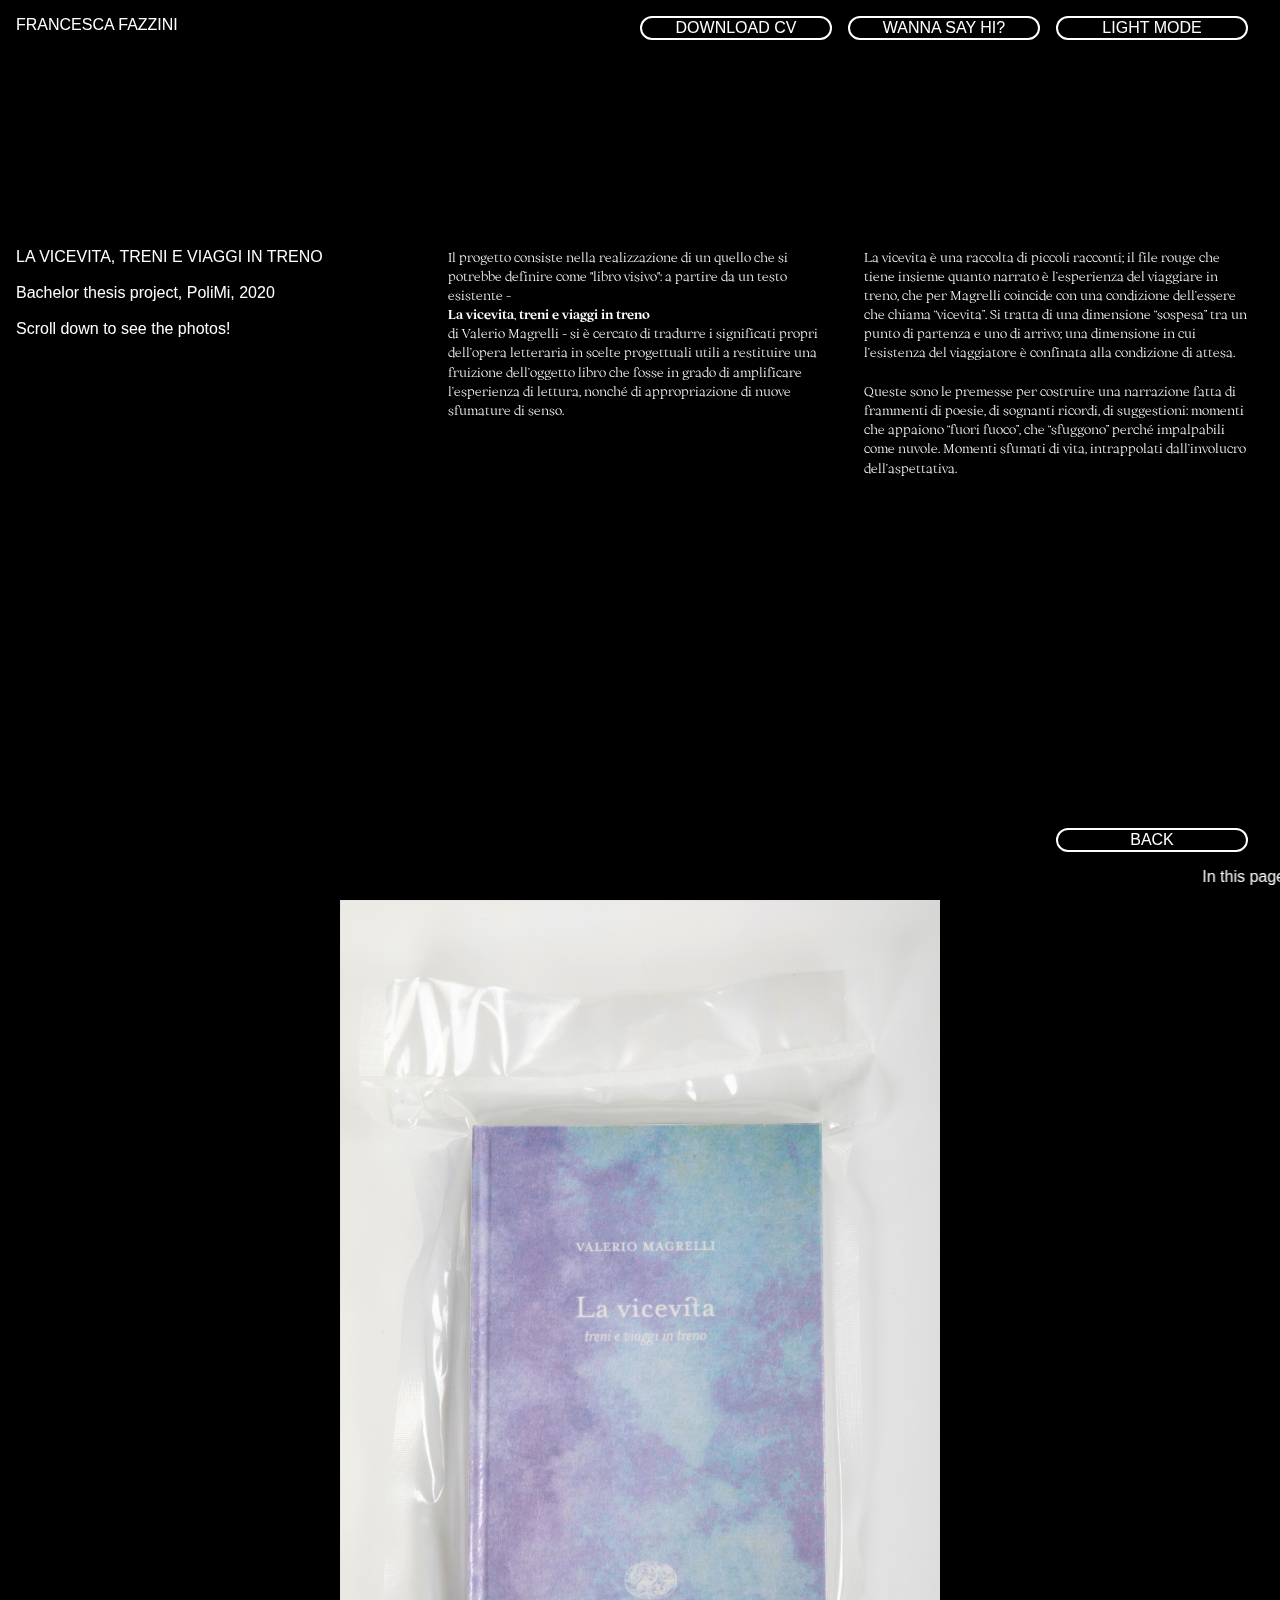
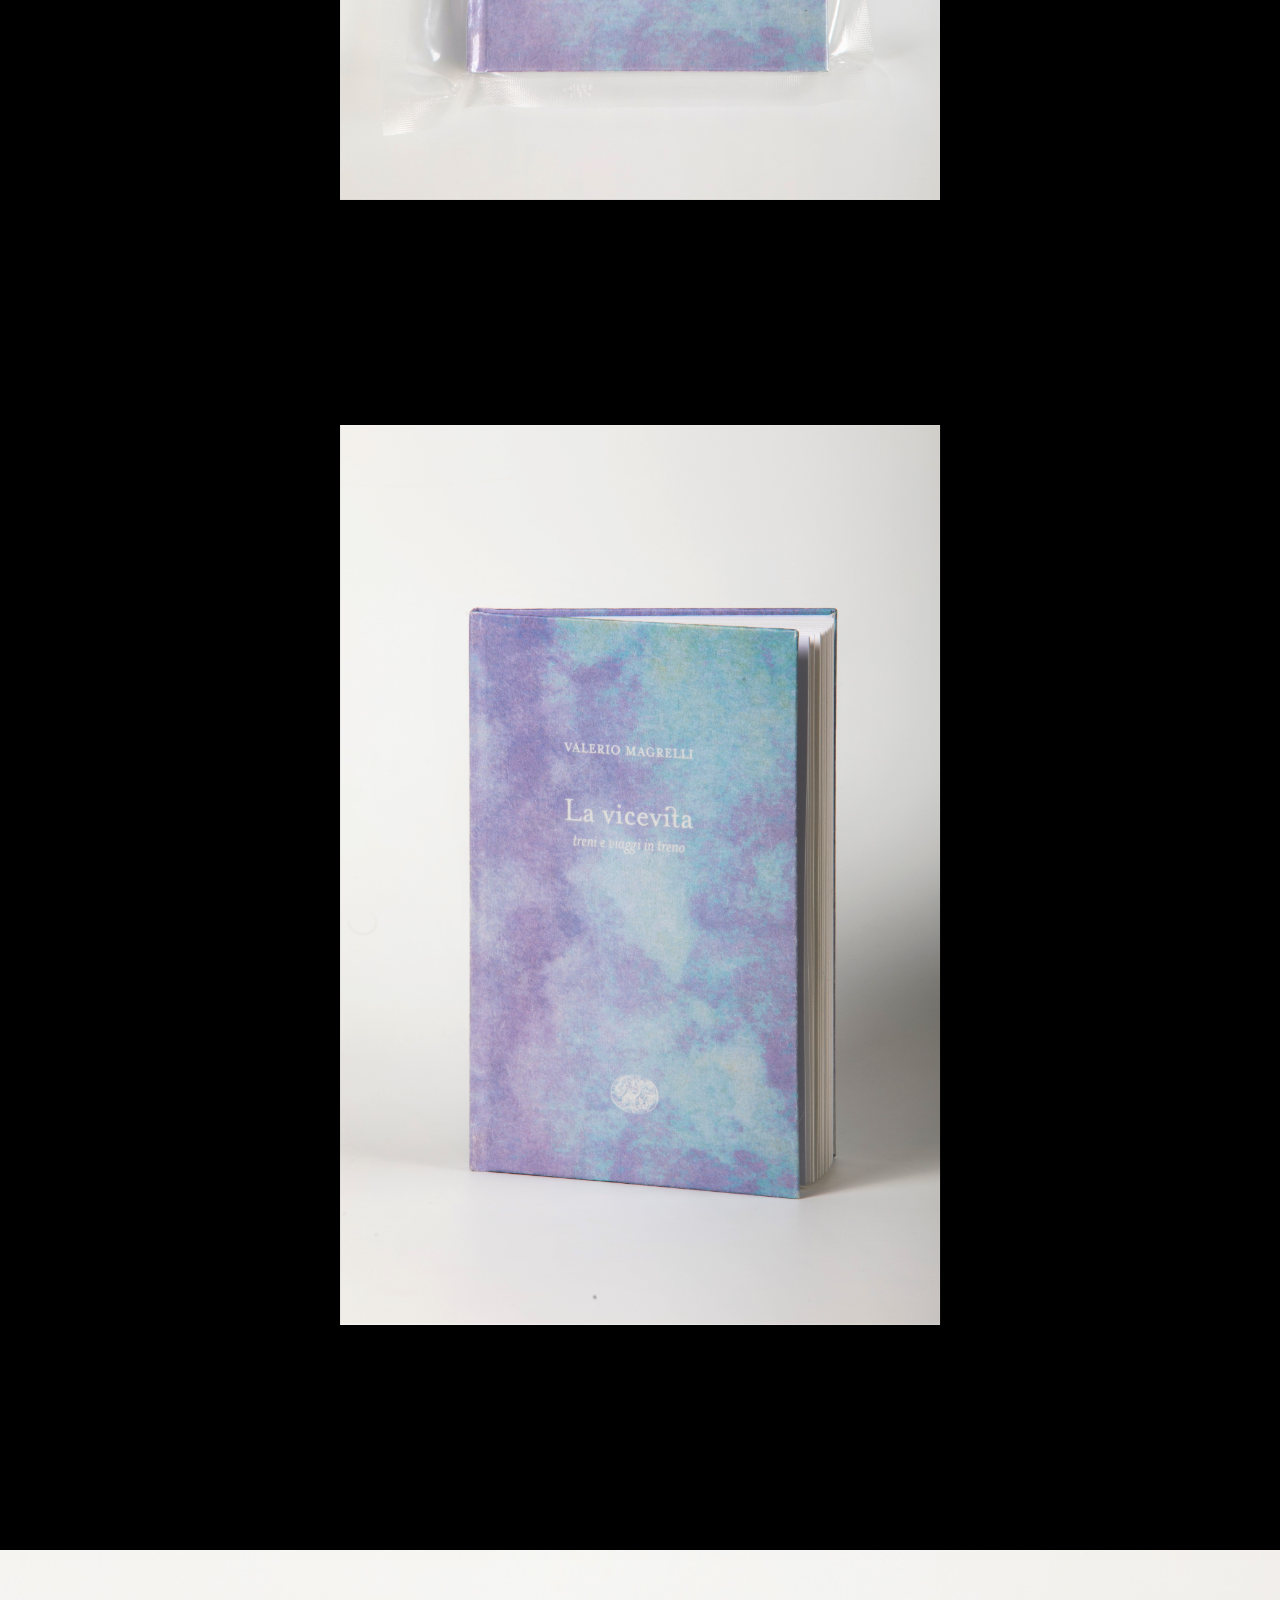
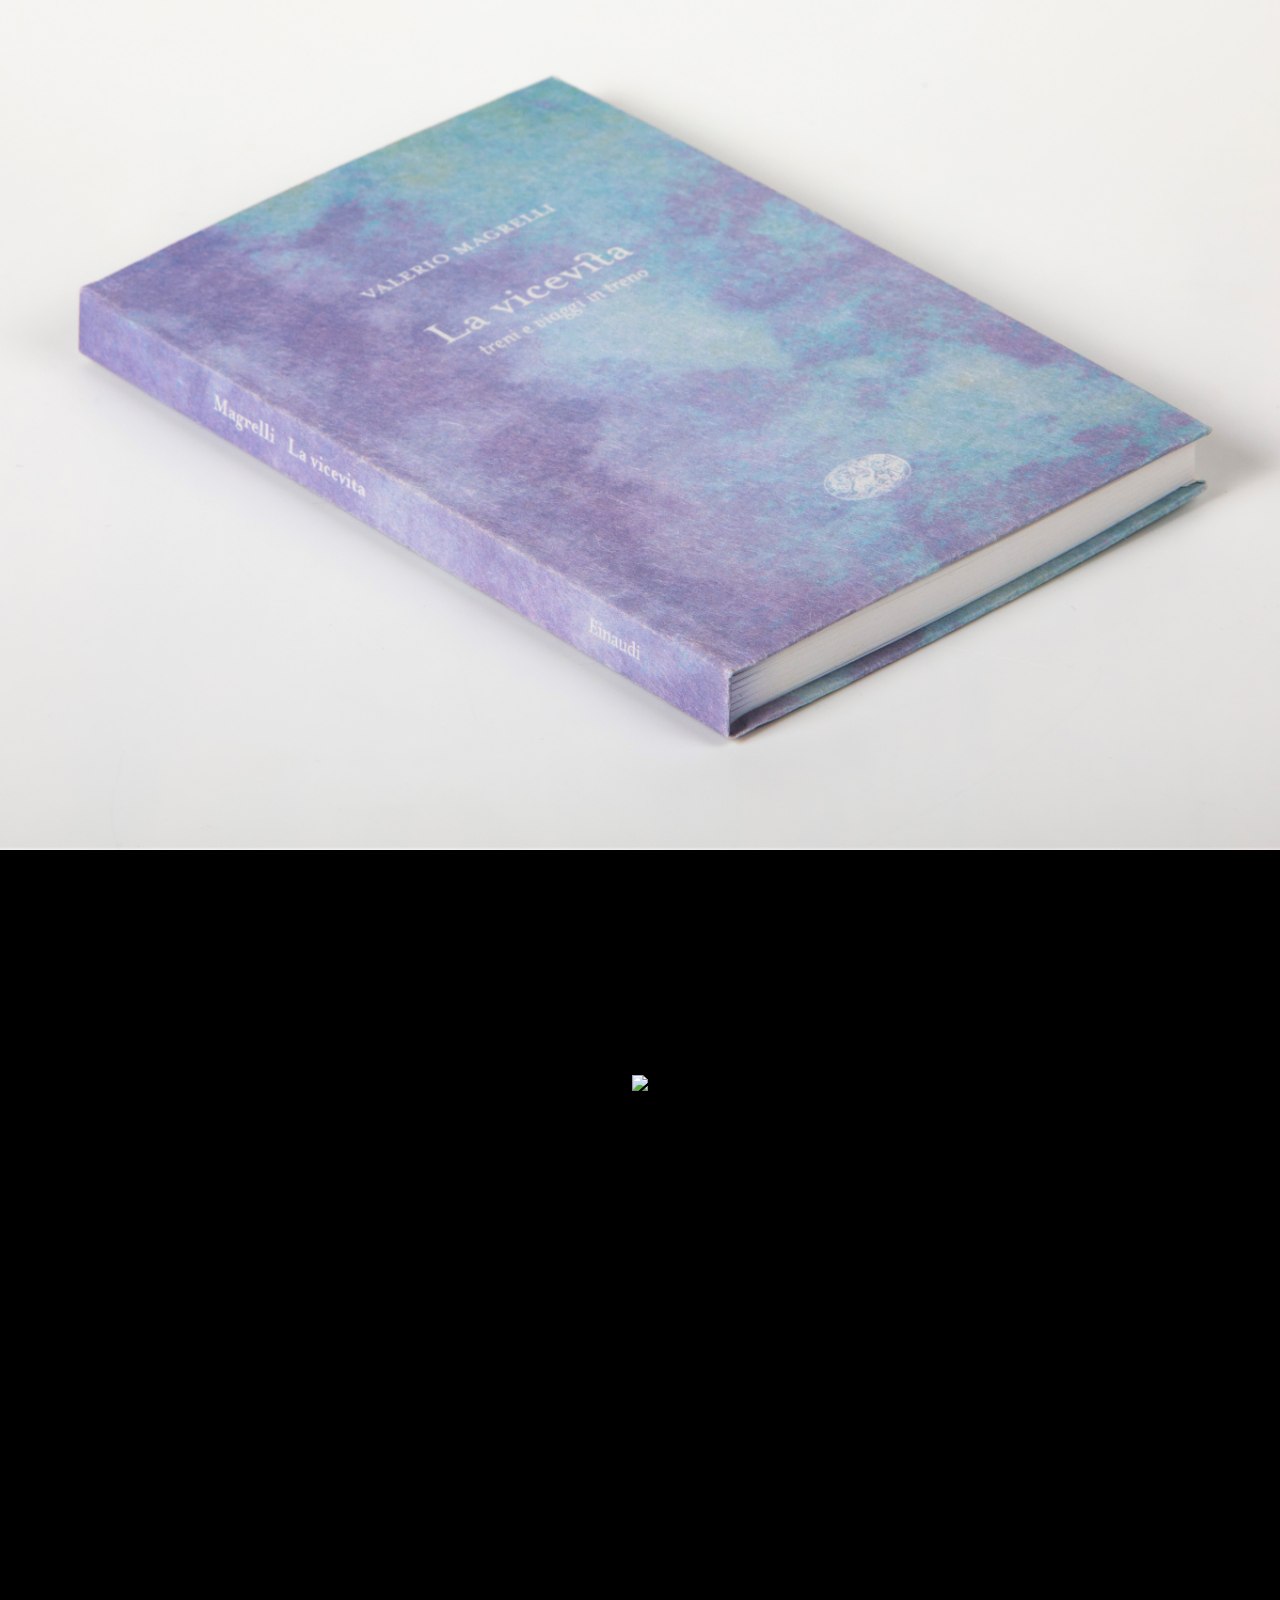
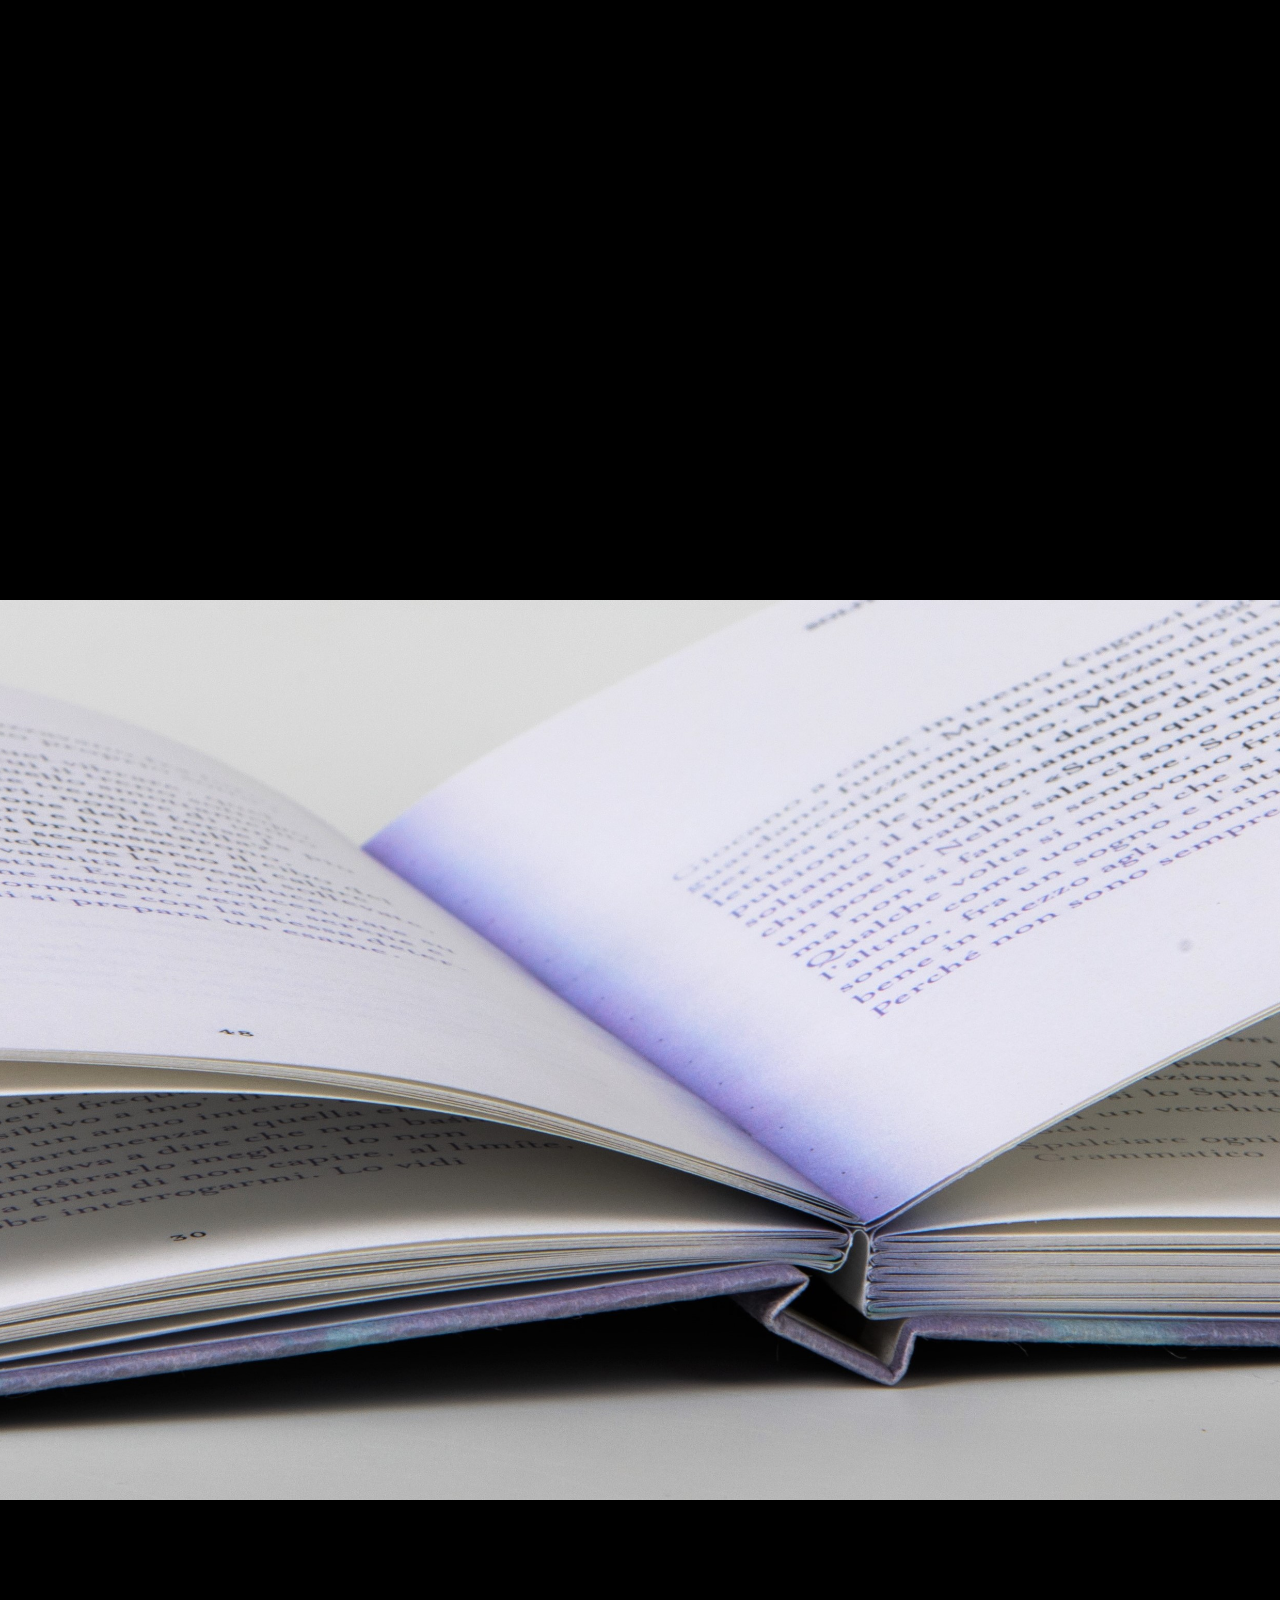
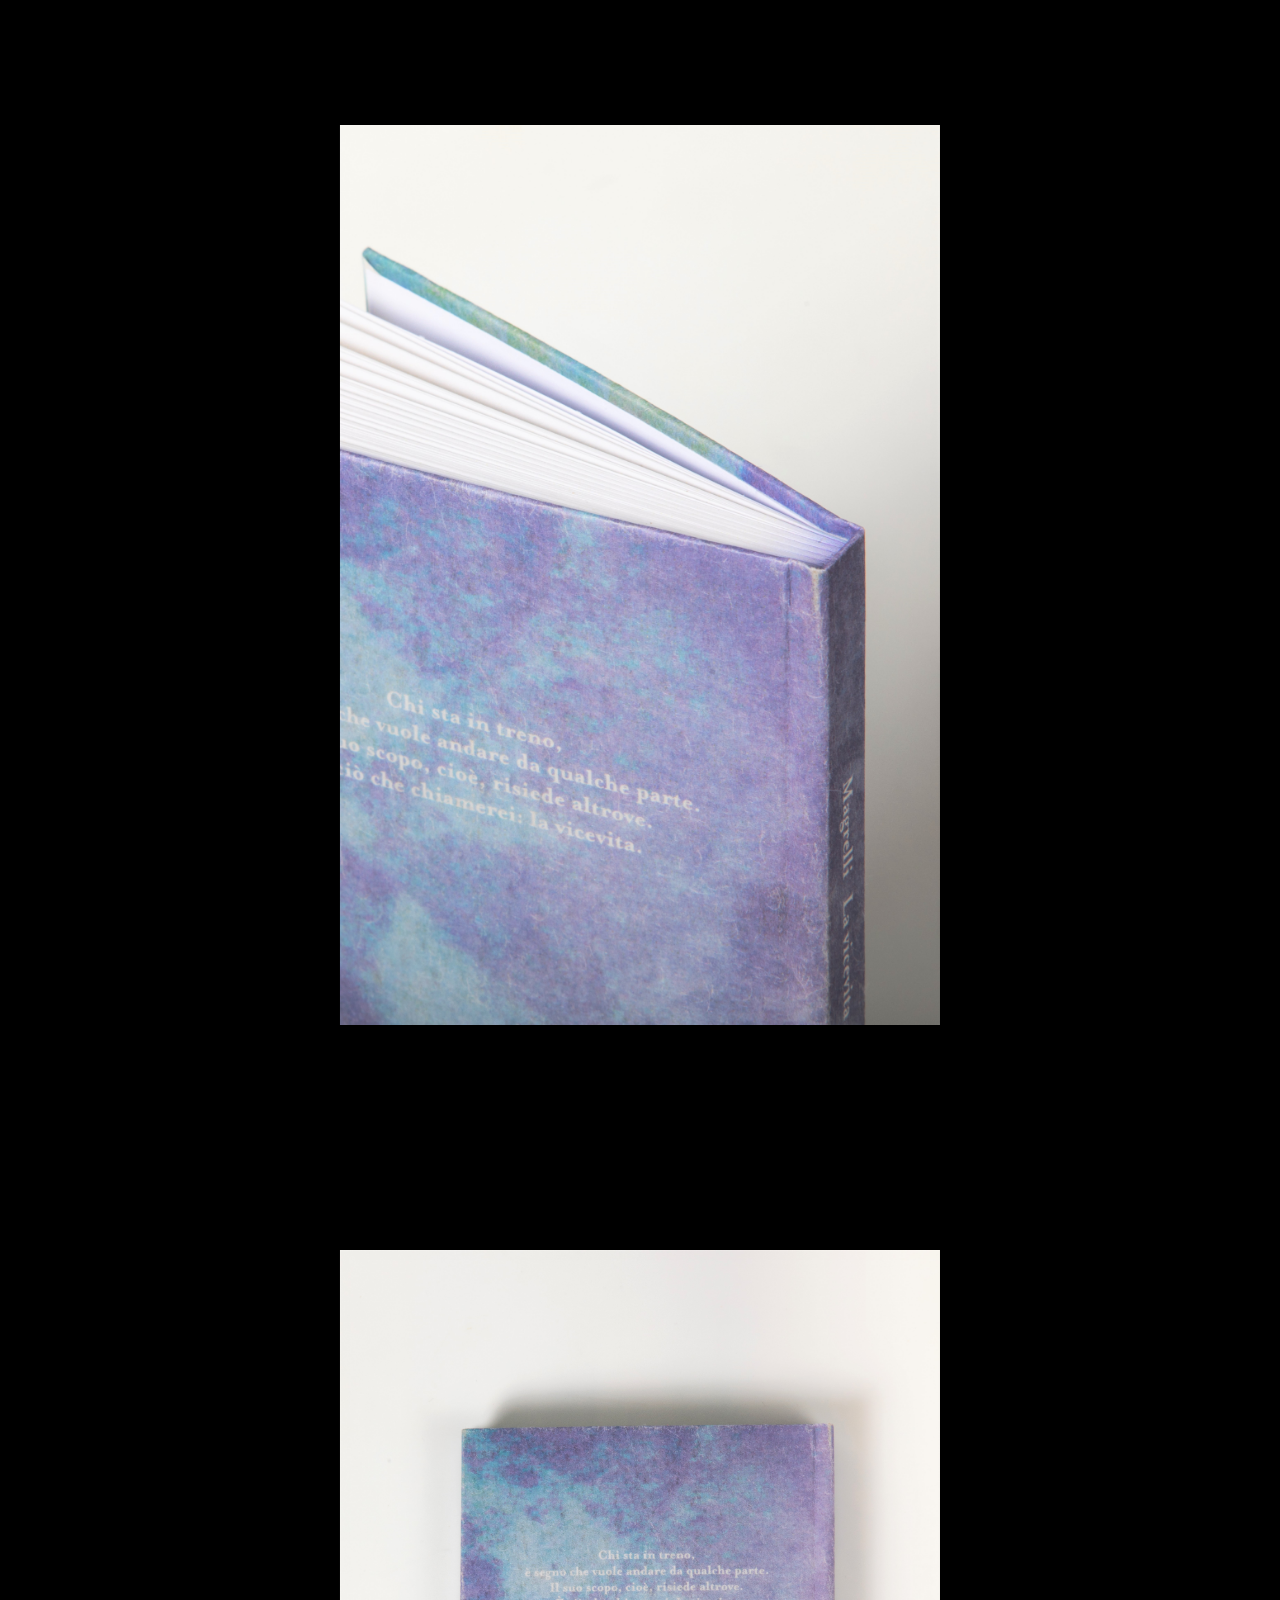
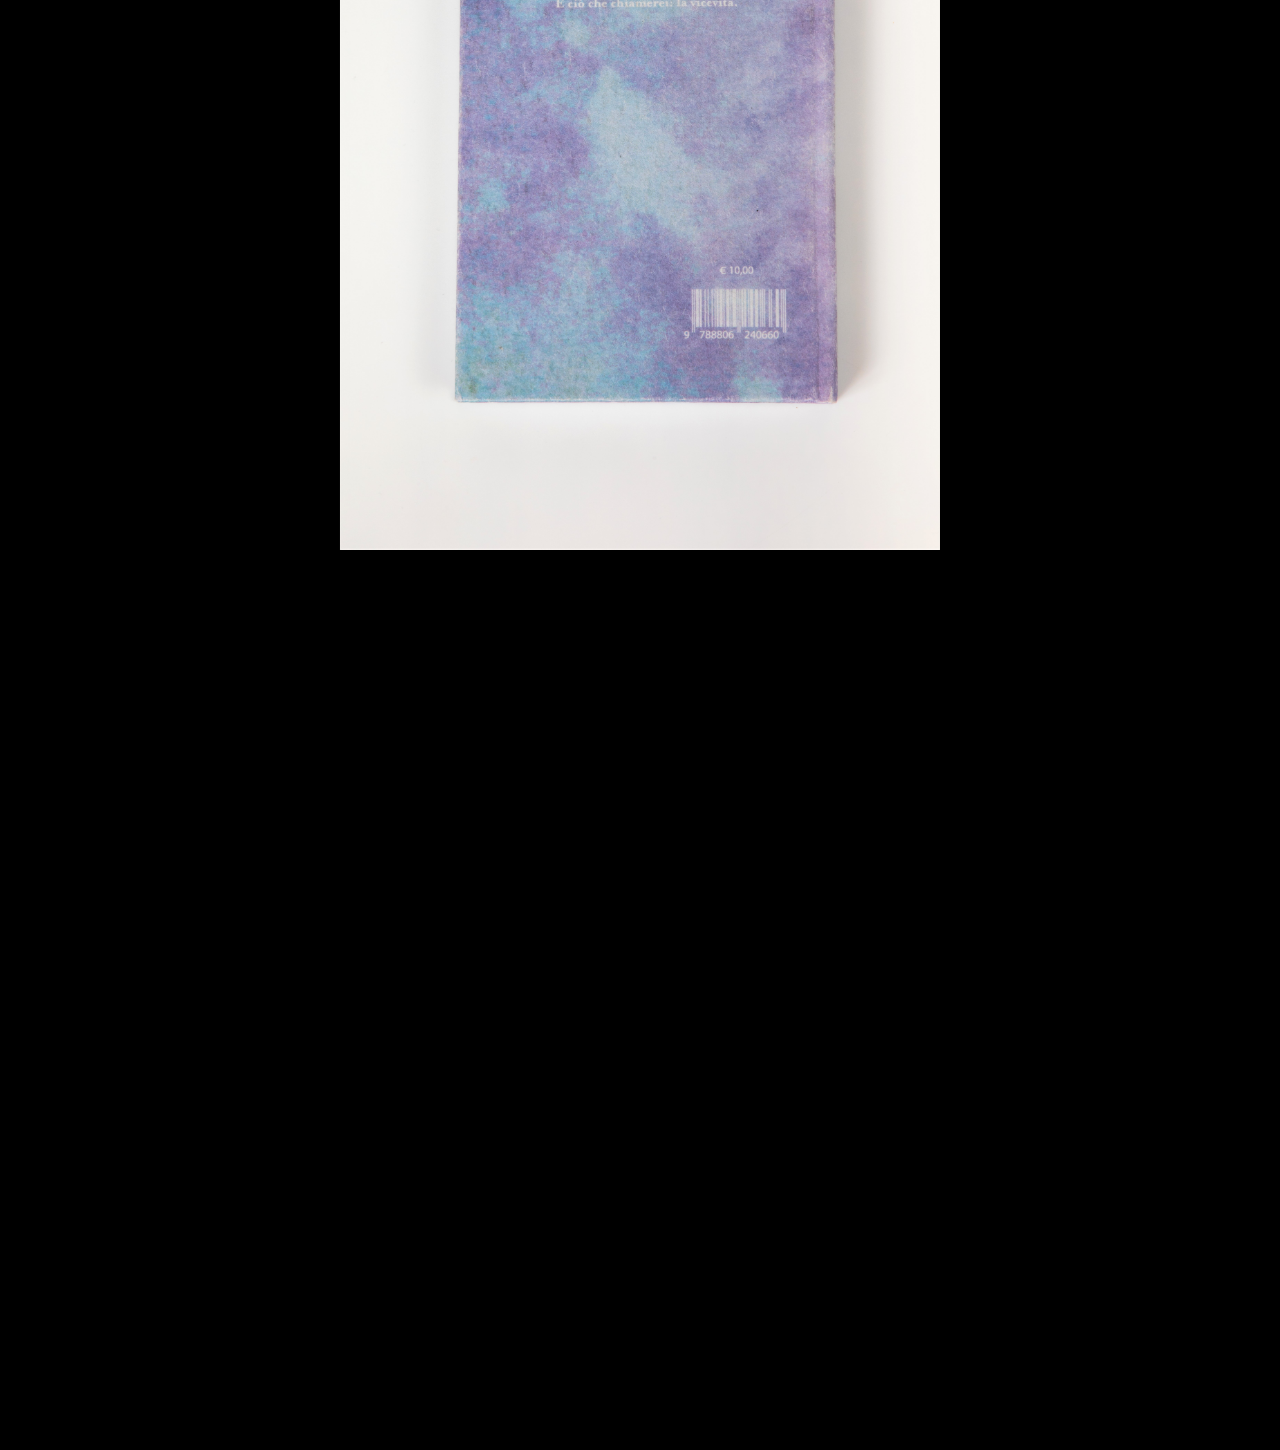
==== commit c5c129d2: "Add files via upload" ====
--- a/la-vicevita-treni-e-viaggi-in-treno.html
+++ b/la-vicevita-treni-e-viaggi-in-treno.html
@@ -25,6 +25,7 @@
 
 
 
+
     <style>
 
   /**generali**/
@@ -439,6 +440,12 @@
 
   <body id="body" class="dark" style="overflow-x:hidden;overflow-y: scroll;cursor:default">
 
+<!--LOADER-->
+      <div id="loader-box" style="width:100vw;height:100vh;position:fixed;z-index:+10; background-color:black">
+        <div id="loader-txt" class="testo-base-dark" > Loading... </div>
+      </div>
+
+
 <!--HEADER E FOOTER-->
     <div id="header" style="width:100vw;height:auto;position:fixed;z-index:+9">
       <div id="francesca" class="francesca-dark" style="top:1.25vw" > FRANCESCA FAZZINI </div>
@@ -449,7 +456,7 @@
 
     <div id="footer" style="width:100vw;bottom:0;height:auto;position:fixed;z-index:+9">
       <div id="runner" class="runner-dark">  <marquee direction="scroll">In this page I hide an Easter egg, can you find it? </marquee></div>
-      <button id="discover"  class="button-dark" style="position:absolute;text-align: center; text-decoration:none;bottom:3.75vw;"><a href="index.html"> BACK</a> </button>
+      <button id="discover"  class="button-dark" onclick="back()"style="position:absolute;text-align: center; text-decoration:none;bottom:3.75vw;">BACK </button>
     </div>
 
 <!--BOX CONTATTI-->
@@ -571,11 +578,18 @@
 
 
 
+
+
 <script src="js/blotter.min.js"></script>
 <script src="https://unpkg.com/draggabilly@2/dist/draggabilly.pkgd.min.js"></script>
 <script src="js/app-progetti.js"></script>
 <script src="http://ajax.googleapis.com/ajax/libs/jquery/1.6.4/jquery.min.js"></script>
 <script type="text/javascript">
+
+window.onload=function(){
+document.getElementById("loader-box").style.display="none";
+}
+
 
 
 
--- a/css/indexDesktop.css
+++ b/css/indexDesktop.css
@@ -1,5 +1,6 @@
-
-/**generali**/
+canvas{
+  visibility: hidden;
+}
 .light {
     background-color::#ffffff ;
     color: #000000;  /**#e6b3ff colore lilla**/
@@ -22,8 +23,6 @@
     padding: 0;
     font-family:ortica;
 }
-
-/**border**/
 .border-light {
     border-bottom:2px solid black;
 }
@@ -32,10 +31,7 @@
 }
 .border-ee {
     border-bottom:2px solid yellow;
-;
-}
-
-/**bottoni**/
+}
 .button-ee {
   right:2.5vw;
   position: absolute;
@@ -72,7 +68,6 @@
   border: 2px solid yellow;
   cursor: pointer;
     }
-
 .button-light{
   right:2.5vw;
     position: absolute;
@@ -108,7 +103,6 @@
     border: 2px solid #000000;
     transform: translateY(5px);
   }
-
 .button-dark{
           right:2.5vw;
           position: absolute;
@@ -136,7 +130,7 @@
 
         }
 .button-dark:active{
-  right:2.5vw;
+          right:2.5vw;
           position: absolute;
           background-color: #ffffff;
           color: #000000;
@@ -146,7 +140,6 @@
           border-radius: 25px;
           transform: translateY(5px);
           border: 2px solid #ffffff;
-
         }
 
 /**francesca**/
@@ -228,8 +221,6 @@
   box-shadow: 10px 10px cyan;
 
 }
-
-/**testo base sans**/
 .testo-base-dark{
   font-family: sans-serif;
   color:white;
@@ -245,8 +236,6 @@
   color:cyan;
   font-size: 1.25vw
 }
-
-/**runner**/
 .runner-dark{
           bottom: 1.25vw;
           height: 1.25vw;
@@ -366,7 +355,6 @@
 .light::-webkit-scrollbar-thumb {
   background-color: black;
 }
-
 .dark::-webkit-scrollbar {
   width: auto;
    }
@@ -377,7 +365,6 @@
 .dark::-webkit-scrollbar-thumb {
   background-color: white;
 }
-
 .ee::-webkit-scrollbar {
   width: auto;
    }
@@ -389,11 +376,6 @@
   background-color: cyan;
 
 }
-
-
-
-
-
 .on {
   visibility: visible;
 
@@ -431,7 +413,6 @@
   position:fixed;
   z-index: 10;
 }
-
 #mode{
   top:1.25vw;
 }
@@ -455,22 +436,92 @@
   left:1.25vw;
   position:absolute
 }
+#vicevita-discover{
+  position:absolute;
+  text-align: center;
+  text-decoration:none;
+  bottom:3.75vw
+}
+#colpevole-dida{
+  top:27.5vh;
+  left:1.25vw;
+  position:absolute
+}
+#riace-dida{
+  top:27.5vh;
+  left:1.25vw;
+  position:absolute
+}
+#mrseaves-dida{
+  top:27.5vh;
+  left:1.25vw;
+  position:absolute;
+}
+#arbus-dida{
+ top:27.5vh;
+ left:1.25vw;
+ position:absolute
+}
+#fellini-dida{
+ top:27.5vh;
+ left:1.25vw;
+ position:absolute
+}
+#steiner-dida{
+ top:27.5vh;
+ left:1.25vw;
+ position:absolute
+}
+#ecovie-dida{
+ top:27.5vh;
+ left:1.25vw;
+ position:absolute
+}
+#illustrazioni-dida{
+  top:27.5vh;
+  left:1.25vw;
+  position:absolute
+ }
 
 a{
  color:inherit;
  text-decoration: none;
+ font-size: 1.25vw;
 }
 @font-face {
   font-family:ortica;
   src: url(font/Ortica-Light.otf);
 }
+#loader-txt{
+-webkit-animation: flash linear 1s infinite;
+animation: flash linear 1s infinite;
+position: absolute;
+top:50%;
+left:50%;
+transform: translate(-50%,-50%);
+}
+
+#close{
+  right:1.25vw;
+  width: 15vw;
+  bottom:1.25vw
+}
+
 #draggable{
 -webkit-animation: flash linear 1s infinite;
 animation: flash linear 1s infinite;
+top:1.25vw;
+position:absolute;
+left:50%;
+transform:translate(-50%,0)
 }
 #scroll{
 -webkit-animation: flash linear 1s infinite;
 animation: flash linear 1s infinite;
+bottom:3.75vw;
+right:2.5vw;
+position:absolute
+
 }
 
 @-webkit-keyframes flash {
--- a/css/indexMobile.css
+++ b/css/indexMobile.css
@@ -1,5 +1,6 @@
-
-/**generali**/
+canvas{
+  visibility: hidden;
+}
 .light {
     background-color::#ffffff ;
     color: #000000;  /**#e6b3ff colore lilla**/
@@ -16,25 +17,21 @@
     font-family:ortica;
 }
 .ee {
-    background-color:#ff00ff ;
-    color: #00ffff;  /**#e6b3ff colore lilla**/
+    background-color: #ff00ff;
+    color: cyan;  /**#e6b3ff colore lilla**/
     margin:0;
     padding: 0;
     font-family:ortica;
 }
-
-/**border**/
 .border-light {
-    border-bottom:2px solid black;
+    border-bottom:1px solid black;
 }
 .border-dark {
-    border-bottom:2px solid white;
+    border-bottom:1px solid white;
 }
 .border-ee {
-    border-bottom:2px solid yellow;
-}
-
-/**bottoni**/
+    border-bottom:1px solid yellow;
+}
 .button-ee {
   right:2.5vw;
   position: absolute;
@@ -45,11 +42,12 @@
   width: 15%;
   border-radius: 25px;
   border: 2px solid yellow;
+
   }
 .button-ee:hover {
   right:2.5vw;
   position: absolute;
-  background-color: #00ffff;
+  background-color: cyan;
   color: #ff00ff;
   font-family: sans-serif;;
   font-size: 1.25vw;
@@ -60,17 +58,16 @@
   }
 .button-ee:active{
   right:2.5vw;
-    position: absolute;
-    background-color: cyan;
-    color: #ff00ff;
-    font-family: sans-serif;;
-    font-size: 1.25vw;
-    width: 15%;
-    border-radius: 25px;
-    transform: translateY(5px);
-    border: 2px solid yellow;
+  position: absolute;
+  background-color: cyan;
+  color: #ff00ff;
+  font-family: sans-serif;;
+  font-size: 1.25vw;
+  width: 15%;
+  border-radius: 25px;
+  border: 2px solid yellow;
+  cursor: pointer;
     }
-
 .button-light{
   right:2.5vw;
     position: absolute;
@@ -106,83 +103,75 @@
     border: 2px solid #000000;
     transform: translateY(5px);
   }
-
 .button-dark{
-          right:2.5vw;
           position: absolute;
           background-color: transparent;
           color: #ffffff;
           font-family: sans-serif;;
-          font-size: 1.25vw;
-          width: 15vw;
+          font-size: 14px;
+          width: 30vw;
           border-radius: 25px;
-          border: 2px solid #ffffff;
+          border: 1px solid #ffffff;
 
 
         }
 .button-dark:hover{
-  right:2.5vw;
-          position: absolute;
-          background-color: #ffffff;
-          color: #000000;
-          font-family: sans-serif;;
-          font-size: 1.25vw;
-          width: 15vw;
-          border-radius: 25px;
-          cursor: pointer;
-          border: 2px solid #ffffff;
+  position: absolute;
+  background-color: #ffffff;
+  color: #000000;
+  font-family: sans-serif;;
+  font-size: 14px;
+  width: 30vw;
+  border-radius: 25px;
+  border: 1px solid #ffffff;
 
         }
 .button-dark:active{
-  right:2.5vw;
-          position: absolute;
-          background-color: #ffffff;
-          color: #000000;
-          font-family: sans-serif;;
-          font-size: 1.25vw;
-          width: 15vw;
-          border-radius: 25px;
-          transform: translateY(5px);
-          border: 2px solid #ffffff;
-
+  position: absolute;
+  background-color: #ffffff;
+  color: #000000;
+  font-family: sans-serif;;
+  font-size: 14px;
+  width: 30vw;
+  border-radius: 25px;
+  border: 1px solid #ffffff;
         }
 
 /**francesca**/
 .francesca-dark{
-  left:50%;
-  top:1.25vw;
+  left:34vw;
   position: absolute;
   color: #ffffff;
   font-family: sans-serif;;
   font-size: 14px;
+  width: 30vw;
+  text-align: center;
   cursor: default;
-  transform: translate(-50%,0);
-
   }
 .francesca-light{
-  left:50%;
-  top:1.25vw;
-  position: absolute;
-  color: #000000;
-  font-family: sans-serif;;
-  font-size: 14px;
-  cursor: default;
-  transform: translate(-50%,0);
+    left:1.25vw;
+    top:1.25vw;
+    position: absolute;
+    color: #000000;
+    font-family: sans-serif;;
+    font-size: 1.25vw;
+    width: 15vw;
+    cursor: default;
     }
 .francesca-ee{
-  left:50%;
-  top:1.25vw;
-  position: absolute;
-  color: cyan;
-  font-family: sans-serif;;
-  font-size: 14px;
-  cursor: default;
-  transform: translate(-50%,0);
+        left:1.25vw;
+        top:1.25vw;
+        position: absolute;
+        color: cyan;
+        font-family: sans-serif;;
+        font-size: 1.25vw;
+        width: 15vw;
+        cursor: default;
         }
 
 /**contatti**/
 .wannasayhi-box-dark{
-          width:30vw;
+          width:75vw;
           height: 30vh;
           background-color: black;
           visibility: visible;
@@ -192,8 +181,8 @@
           margin-top: var(--mT);
           transform: translate(-50%,-50%);
           z-index: +10;
-          border: 2px solid #ffffff;
-          box-shadow: 10px 10px white;
+          border: 1px solid #ffffff;
+          box-shadow: 5px 5px white;
 
 
         }
@@ -215,7 +204,7 @@
 .wannasayhi-box-ee{
   width:30vw;
   height: 30vh;
-  background-color:#ff00ff;
+  background-color: #ff00ff;
   visibility: visible;
   top: 50%;
   left:50%;
@@ -223,78 +212,74 @@
   margin-top: var(--mT);
   transform: translate(-50%,-50%);
   z-index: +10;
-  border: 2px solid yellow;
+  border: 2px solid  yellow;
   box-shadow: 10px 10px cyan;
 
 }
-
-/**testo base sans**/
 .testo-base-dark{
   font-family: sans-serif;
   color:white;
-  font-size: 12px;
+  font-size: 14px
 }
 .testo-base-light{
   font-family: sans-serif;
   color:black;
-  font-size: 12px;
+  font-size: 1.25vw
 }
 .testo-base-ee{
   font-family: sans-serif;
   color:cyan;
-  font-size: 12px;
-}
-
-/**runner**/
+  font-size: 1.25vw
+}
 .runner-dark{
-  bottom: 1.25vw;
-  height: 2.5vw;
-  position: absolute;
-  background-color: transparent;
-  color: white;
-  font-family: sans-serif;;
-  font-size: 14px;
-  width: 100%;
-  position: fixed;
-  z-index: +5;
+          bottom: 0vh;
+          height: 2vh;
+          position: absolute;
+          background-color: transparent;
+          color: #ffffff;
+          font-family: sans-serif;;
+          font-size: 14px;
+          width: 100%;
+          position: fixed;
+          z-index: +5;
         }
 .runner-light{
-  bottom: 1.25vw;
-  height: 2.5vw;
-  position: absolute;
-  background-color: transparent;
-  color: black;
-  font-family: sans-serif;;
-  font-size: 14px;
-  width: 100%;
-  position: fixed;
-  z-index: +5;
+          bottom: 1.25vw;
+          height: 1.25vw;
+          position: absolute;
+          background-color: transparent;
+          color: black;
+          font-family: sans-serif;;
+          font-size: 1.25vw;
+          width: 100%;
+          position: fixed;
+          z-index: +5;
         }
 .runner-ee{
-  bottom: 1.25vw;
-  height: 2.5vw;
-  position: absolute;
-  background-color: transparent;
-  color: cyan;
-  font-family: sans-serif;;
-  font-size: 14px;
-  width: 100%;
-  position: fixed;
-  z-index: +5;
-}
+          bottom: 1.25vw;
+          height: 1.25vw;
+          position: absolute;
+          background-color: transparent;
+          color: cyan;
+          font-family: sans-serif;;
+          font-size: 1.25vw;
+          width: 100%;
+          position: fixed;
+          z-index: +5;
+        }
 
 
 /**testo ee**/
 h1 {
   font-weight: 100;
-  font-size: 3.5vh;
+  font-size: 3vw;
   line-height: 1.3;
   cursor: default;
   text-align: left;
   top:20vh;
-  left:50%;
-  transform: translate(-50%,0);
-  position:absolute;
+  left:50vw;
+  position:absolute;
+  width: 40vw;
   border: 0px solid #00ffff;
 }
 h1 span {
@@ -302,7 +287,6 @@
 }
 h1 span:nth-child(1n):hover {
   color:yellow;
-
 }
 h1 span:nth-child(2n):hover {
   color:yellow;
@@ -325,15 +309,15 @@
 /**testo **/
 h2 {
   font-weight: 100;
-  font-size: 3.5vh;
+  font-size: 3vh;
   line-height: 1.3;
   cursor: default;
   text-align: center;
-  width: 75vw;
-  top:10vh;
+  top:100px;
   left:50%;
   transform: translate(-50%,0);
   position:absolute;
+  width: 60vw;
   border: 0px solid #00ffff;
 }
 h2 span {
@@ -358,7 +342,7 @@
 
 /**condizioni utili ecc**/
 .light::-webkit-scrollbar {
-  visibility: hidden;
+  width: auto;
    }
 .light::-webkit-scrollbar-track {
   background: transparent;
@@ -367,18 +351,16 @@
 .light::-webkit-scrollbar-thumb {
   background-color: black;
 }
-
 .dark::-webkit-scrollbar {
-  width: auto;
+  width: 2vw;
    }
 .dark::-webkit-scrollbar-track {
   background: transparent;
-  border-left: 2px solid white;
+  border-left: 1px solid white;
   }
 .dark::-webkit-scrollbar-thumb {
   background-color: white;
 }
-
 .ee::-webkit-scrollbar {
   width: auto;
    }
@@ -388,10 +370,8 @@
   }
 .ee::-webkit-scrollbar-thumb {
   background-color: cyan;
-}
-
-
-
+
+}
 .on {
   visibility: visible;
 
@@ -429,45 +409,126 @@
   position:fixed;
   z-index: 10;
 }
-
-#tasti{
-  top:5vw;
-  position: absolute;
+#mode{
+  top:50px;
+  left:66vw;
+}
+#wannasayhi{
+  position:absolute;
+  left:34vw;
+  top:50px;
+}
+#cv{
+  position:absolute;
+  left:2%;
+  text-align: center;
+  text-decoration:none;
+  top:50px;
+}
+img{
+  height: 25vh;
+}
+#vicevita-dida{
+  bottom: 100px;
   left:50%;
   transform: translate(-50%,0);
-}
-
-img{
-  height: 30vh;
+  position:absolute;
+  text-align: center;
+  width: 100%;
 }
 #vicevita-discover{
-  left:50%;
-  transform: translate(-50%,0);
-  bottom:3.75vw;
-}
-#vicevita-dida{
-  left:50%;
-  transform: translate(-50%,0);
-  position:absolute;
-  bottom:10vh;
-}
-
+  position:absolute;
+  text-align: center;
+  text-decoration:none;
+  bottom:50px;
+  left:34vw;
+}
+
+#colpevole-dida{
+  top:27.5vh;
+  left:1.25vw;
+  position:absolute
+}
+#riace-dida{
+  top:27.5vh;
+  left:1.25vw;
+  position:absolute
+}
+#mrseaves-dida{
+  top:27.5vh;
+  left:1.25vw;
+  position:absolute;
+}
+#arbus-dida{
+ top:27.5vh;
+ left:1.25vw;
+ position:absolute
+}
+#fellini-dida{
+ top:27.5vh;
+ left:1.25vw;
+ position:absolute
+}
+#steiner-dida{
+ top:27.5vh;
+ left:1.25vw;
+ position:absolute
+}
+#ecovie-dida{
+ top:27.5vh;
+ left:1.25vw;
+ position:absolute
+}
+#illustrazioni-dida{
+  top:27.5vh;
+  left:1.25vw;
+  position:absolute
+ }
 
 a{
  color:inherit;
  text-decoration: none;
+ font-size: 14px;
 }
 @font-face {
   font-family:ortica;
   src: url(font/Ortica-Light.otf);
 }
+#loader-txt{
+-webkit-animation: flash linear 1s infinite;
+animation: flash linear 1s infinite;
+position: absolute;
+top:50%;
+left:50%;
+transform: translate(-50%,-50%);
+}
+
+#close{
+  left:50%;
+  transform: translate(-50%,0);
+  position: absolute;
+  width: 30vw;
+  bottom:50px;
+}
+
+
 #draggable{
 -webkit-animation: flash linear 1s infinite;
 animation: flash linear 1s infinite;
+top:50px;
+position:absolute;
+left:50%;
+transform:translate(-50%,0)
+
 }
 #scroll{
 -webkit-animation: flash linear 1s infinite;
 animation: flash linear 1s infinite;
+bottom:50px;
+left: 50%;
+transform: translate(-50%,0);
+position:absolute
+
 }
 
 @-webkit-keyframes flash {
